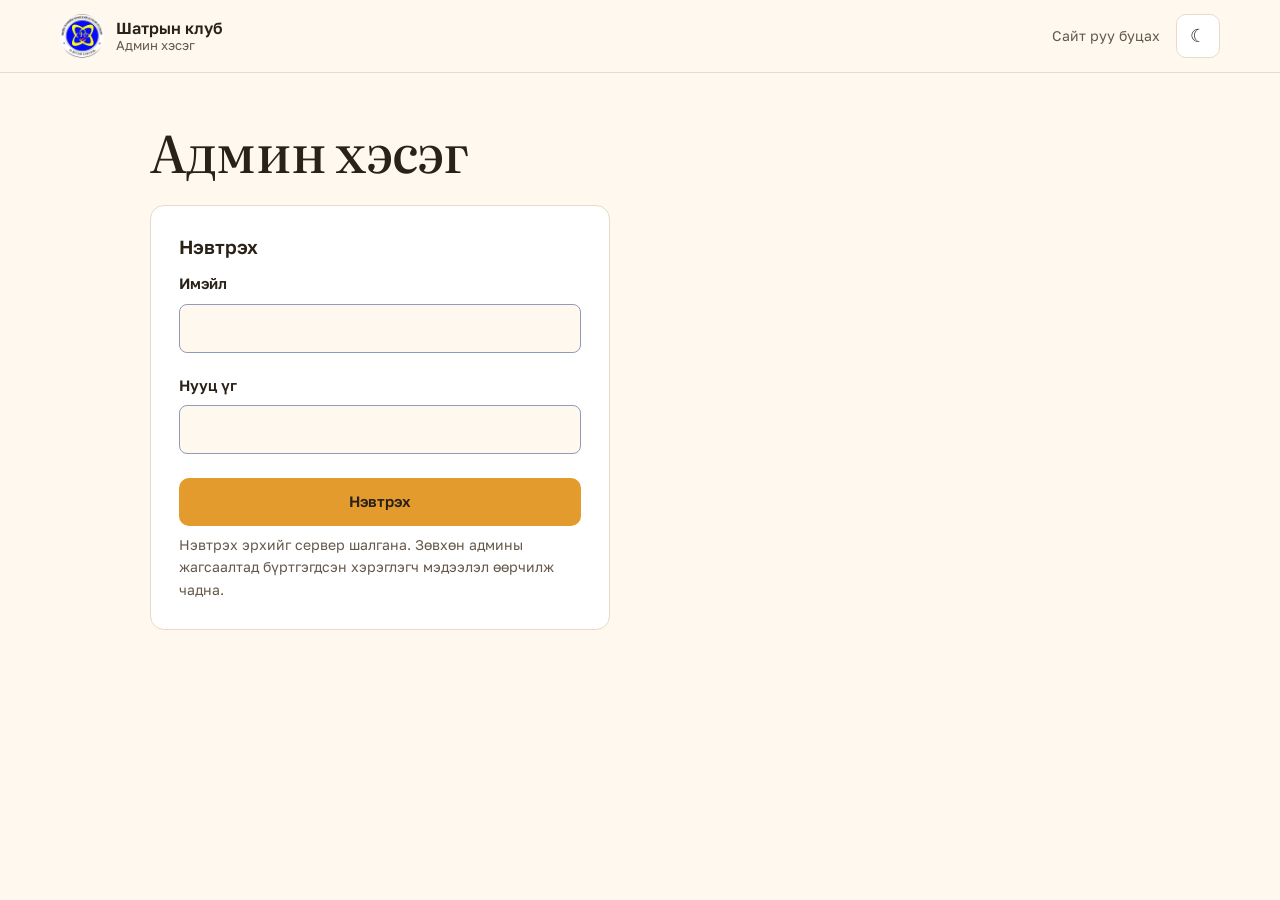
==== school14-chess-site-v2/admin.html @ 0a9e7f69 "Админ: бүртгэлийг ээлжээр бүлэглэж эрэмбэлэх" ====
<!doctype html>
<html lang="mn">
  <head>
    <meta charset="utf-8" />
    <meta name="viewport" content="width=device-width, initial-scale=1" />
    <meta name="theme-color" content="#2f4a2c" />
    <meta name="robots" content="noindex, nofollow" />
    <title>Админ | 14 дүгээр сургуулийн шатрын клуб</title>
    <meta
      name="description"
      content="Шатрын клубын админ хэсэг: тамирчдын мэдээлэл, зураг, тэмцээний амжилтыг удирдах."
    />
    <link rel="icon" type="image/png" href="assets/school-logo-64.png" />

    <!-- Фонт ба загвар -->
    <link rel="preconnect" href="https://fonts.googleapis.com" />
    <link rel="preconnect" href="https://fonts.gstatic.com" crossorigin />
    <link
      rel="stylesheet"
      href="https://fonts.googleapis.com/css2?family=Golos+Text:wght@400;500;600&family=Literata:opsz,wght@7..72,400;7..72,500&display=swap"
    />
    <link rel="stylesheet" href="css/style.css" />
    <link rel="stylesheet" href="css/admin.css" />

    <!-- Өнгөний горимыг хуудас зурагдахаас өмнө тохируулна -->
    <script src="js/theme.js"></script>

    <!-- Серверийн тохиргоо ба админы үйлдлүүд -->
    <script src="js/site-config.js" defer></script>
    <script src="js/backend-config.js" defer></script>
    <script src="js/backend.js" defer></script>
    <script src="js/admin.js" defer></script>
  </head>
  <body class="admin-page">
    <a class="skip" href="#main">Үндсэн агуулга руу шилжих</a>

    <header class="header">
      <div class="container header-inner">
        <a class="brand" href="index.html" aria-label="14 дүгээр сургуулийн шатрын клуб — Нүүр хуудас">
          <img src="assets/school-logo-192.png" width="44" height="44" alt="" />
          <span>
            Шатрын клуб
            <small>Админ хэсэг</small>
          </span>
        </a>
        <div class="header-tools">
          <a class="admin-back" href="athletes.html">Сайт руу буцах</a>
          <button
            class="theme-toggle"
            type="button"
            aria-label="Харанхуй горимд шилжих"
            aria-pressed="false"
          >
            <span aria-hidden="true">☾</span>
          </button>
        </div>
      </div>
    </header>

    <main id="main" class="container admin-main" tabindex="-1">
      <h1 class="page-title">Админ хэсэг</h1>

      <!-- Үйлдлийн үр дүн: амжилт ба алдааг дэлгэц уншигч шууд уншина -->
      <p id="admin-status" class="admin-status" role="status" aria-live="polite"></p>
      <p id="admin-error" class="admin-status is-error" role="alert"></p>

      <noscript>
        <p class="admin-notice">Админ хэсгийг ашиглахад JavaScript шаардлагатай.</p>
      </noscript>

      <!-- 1. Сервер тохируулаагүй үед -->
      <section id="setup-view" class="admin-notice" hidden>
        <h2 class="as-h3">Өгөгдлийн сервер холбогдоогүй байна</h2>
        <p>
          Админ хэсэг ажиллахын тулд Supabase төсөл үүсгэж, хаяг болон нийтийн түлхүүрийг
          <code>js/backend-config.js</code>
          файлд оруулах шаардлагатай. Алхам бүрийг төслийн хавтсан дахь
          <code>ADMIN-SETUP.md</code>
          файлд тайлбарласан.
        </p>
      </section>

      <!-- 2. Нэвтрэх -->
      <section id="login-view" class="admin-card" aria-labelledby="login-title" hidden>
        <h2 id="login-title" class="as-h3">Нэвтрэх</h2>
        <form id="login-form" class="admin-form">
          <label for="login-email">Имэйл</label>
          <input id="login-email" name="email" type="email" autocomplete="username" required />

          <label for="login-password">Нууц үг</label>
          <input
            id="login-password"
            name="password"
            type="password"
            autocomplete="current-password"
            required
          />

          <button class="button gold" type="submit">Нэвтрэх</button>
        </form>
        <p class="admin-hint">
          Нэвтрэх эрхийг сервер шалгана. Зөвхөн админы жагсаалтад бүртгэгдсэн хэрэглэгч мэдээлэл
          өөрчилж чадна.
        </p>
      </section>

      <!-- 3. Удирдах самбар -->
      <div id="app-view" hidden>
        <div class="admin-bar">
          <p>
            Нэвтэрсэн:
            <strong id="admin-email"></strong>
          </p>
          <button id="sign-out" class="admin-button" type="button">Гарах</button>
        </div>

        <div class="admin-tabs" role="tablist" aria-label="Удирдах хэсэг">
          <button
            id="tab-athletes"
            type="button"
            role="tab"
            aria-selected="true"
            aria-controls="panel-athletes"
          >
            Тамирчид
          </button>
          <button
            id="tab-achievements"
            type="button"
            role="tab"
            aria-selected="false"
            aria-controls="panel-achievements"
            tabindex="-1"
          >
            Тэмцээний амжилт
          </button>
          <button
            id="tab-registrations"
            type="button"
            role="tab"
            aria-selected="false"
            aria-controls="panel-registrations"
            tabindex="-1"
          >
            Бүртгэл, төлбөр
          </button>
        </div>

        <!-- Тамирчид -->
        <section id="panel-athletes" role="tabpanel" aria-labelledby="tab-athletes">
          <div class="admin-toolbar">
            <div class="admin-search">
              <label for="athlete-search">Тамирчин хайх</label>
              <input
                id="athlete-search"
                type="search"
                placeholder="Нэр, анги, багшийн нэрээр"
                autocomplete="off"
              />
            </div>
            <button id="add-athlete" class="button gold" type="button">+ Шинэ тамирчин</button>
          </div>
          <p id="athlete-count" class="admin-hint"></p>
          <ul id="athlete-rows" class="admin-rows"></ul>
        </section>

        <!-- Тэмцээний амжилт -->
        <section id="panel-achievements" role="tabpanel" aria-labelledby="tab-achievements" hidden>
          <div class="admin-toolbar">
            <div class="admin-search">
              <label for="achievement-filter">Тамирчнаар шүүх</label>
              <select id="achievement-filter">
                <option value="">Бүх тамирчин</option>
              </select>
            </div>
            <button id="add-achievement" class="button gold" type="button">+ Шинэ амжилт</button>
          </div>
          <p id="achievement-count" class="admin-hint"></p>
          <ul id="achievement-rows" class="admin-rows"></ul>
        </section>

        <!-- Бүртгэл, төлбөр -->
        <section id="panel-registrations" role="tabpanel" aria-labelledby="tab-registrations" hidden>
          <div class="admin-toolbar">
            <div class="admin-search">
              <label for="pay-month">Орлогын сар</label>
              <input id="pay-month" type="month" />
            </div>
            <div class="admin-search">
              <label for="reg-filter">Шүүх</label>
              <select id="reg-filter">
                <option value="">Гарснаас бусад</option>
                <option value="due">Төлөх хугацаа болсон</option>
                <option value="Шинэ">Шинэ бүртгэл</option>
                <option value="Идэвхтэй">Идэвхтэй</option>
                <option value="Түр зогссон">Түр зогссон</option>
                <option value="Гарсан">Гарсан</option>
                <option value="all">Бүгд</option>
              </select>
            </div>
            <div class="admin-search">
              <label for="reg-sort">Эрэмбэ</label>
              <select id="reg-sort">
                <option value="shift">Ээлжээр бүлэглэх</option>
                <option value="name">Нэрээр</option>
                <option value="created">Бүртгүүлсэн дарааллаар</option>
                <option value="due">Төлбөрийн огноогоор</option>
              </select>
            </div>
            <div class="admin-search">
              <label for="reg-search">Хайх</label>
              <input id="reg-search" type="search" placeholder="Нэр, утас, код" />
            </div>
            <button id="reg-export" class="admin-button" type="button">CSV татах</button>
          </div>

          <div id="reg-summary" class="reg-summary" aria-live="polite"></div>
          <p class="admin-hint">
            Эцэг эх гүйлгээний утгад хүүхдийн овог нэр, утасны дугаараа бичнэ. Банкны хуулгаас
            нэр эсвэл утсаар хайж, тухайн хүүхдийн «Төлбөр баталгаажуулах» товчийг дарна. Төлбөрийн
            сар хүүхэд бүрийн эхэлсэн өдрөөс тоологдоно.
          </p>
          <ul id="reg-rows" class="admin-rows"></ul>
        </section>
      </div>
    </main>

    <!-- Тамирчны бүртгэлийн цонх -->
    <dialog id="athlete-dialog" class="admin-dialog" aria-labelledby="athlete-dialog-title">
      <form id="athlete-form" class="admin-form" method="dialog" novalidate>
        <h2 id="athlete-dialog-title" class="as-h3">Шинэ тамирчин</h2>
        <p id="athlete-form-error" class="admin-status is-error" role="alert"></p>

        <label for="athlete-name">
          Овог нэр
          <span class="required">(заавал)</span>
        </label>
        <input id="athlete-name" name="full_name" type="text" maxlength="120" required />

        <div class="admin-grid">
          <div>
            <label for="athlete-grade">Сурч буй анги</label>
            <input
              id="athlete-grade"
              name="grade"
              type="text"
              maxlength="40"
              placeholder="Жишээ: 7а"
            />
          </div>
          <div>
            <label for="athlete-teacher">Анги хариуцсан багшийн нэр</label>
            <input id="athlete-teacher" name="class_teacher" type="text" maxlength="120" />
          </div>
        </div>

        <fieldset>
          <legend>Цол, чансаа</legend>
          <p class="admin-hint">Байхгүй эсвэл хараахан аваагүй талбарыг хоосон үлдээнэ.</p>
          <div class="admin-grid">
            <div>
              <label for="athlete-national-title">Дотоодын цол</label>
              <input id="athlete-national-title" name="national_title" type="text" maxlength="80" />
            </div>
            <div>
              <label for="athlete-national-rating">Дотоодын чансаа</label>
              <input
                id="athlete-national-rating"
                name="national_rating"
                type="number"
                inputmode="numeric"
                min="0"
                max="4000"
                step="1"
              />
            </div>
            <div>
              <label for="athlete-intl-title">Олон улсын цол</label>
              <input id="athlete-intl-title" name="intl_title" type="text" maxlength="80" />
            </div>
            <div>
              <label for="athlete-intl-rating">Олон улсын чансаа</label>
              <input
                id="athlete-intl-rating"
                name="intl_rating"
                type="number"
                inputmode="numeric"
                min="0"
                max="4000"
                step="1"
              />
            </div>
          </div>
        </fieldset>

        <fieldset>
          <legend>Гол амжилтууд</legend>
          <p id="highlight-rules" class="admin-hint">
            Хамгийн том 2–3 амжилтаа бичнэ: тэмцээний нэр ба үр дүн (жишээ нь «Улсын аварга»,
            «1-р байр»). Тамирчны картан дээр харагдана. Мөрийг хоосолбол картнаас хасагдах ч
            «Тэмцээний амжилт» жагсаалтад үлдэнэ.
          </p>
          <div class="highlight-row">
            <p class="highlight-number" aria-hidden="true">1</p>
            <div>
              <label for="highlight-1-tournament">1-р амжилт: тэмцээн</label>
              <input id="highlight-1-tournament" type="text" maxlength="200" />
            </div>
            <div>
              <label for="highlight-1-result">Үр дүн</label>
              <input id="highlight-1-result" type="text" maxlength="120" />
            </div>
            <div>
              <label for="highlight-1-date">Огноо</label>
              <input id="highlight-1-date" type="date" />
            </div>
          </div>
          <div class="highlight-row">
            <p class="highlight-number" aria-hidden="true">2</p>
            <div>
              <label for="highlight-2-tournament">2-р амжилт: тэмцээн</label>
              <input id="highlight-2-tournament" type="text" maxlength="200" />
            </div>
            <div>
              <label for="highlight-2-result">Үр дүн</label>
              <input id="highlight-2-result" type="text" maxlength="120" />
            </div>
            <div>
              <label for="highlight-2-date">Огноо</label>
              <input id="highlight-2-date" type="date" />
            </div>
          </div>
          <div class="highlight-row">
            <p class="highlight-number" aria-hidden="true">3</p>
            <div>
              <label for="highlight-3-tournament">3-р амжилт: тэмцээн</label>
              <input id="highlight-3-tournament" type="text" maxlength="200" />
            </div>
            <div>
              <label for="highlight-3-result">Үр дүн</label>
              <input id="highlight-3-result" type="text" maxlength="120" />
            </div>
            <div>
              <label for="highlight-3-date">Огноо</label>
              <input id="highlight-3-date" type="date" />
            </div>
          </div>
        </fieldset>

        <fieldset>
          <legend>Тамирчны зураг</legend>
          <div class="photo-field">
            <div id="photo-preview" class="photo-preview">
              <span aria-hidden="true">♟</span>
            </div>
            <div>
              <label for="athlete-photo" class="admin-button">Зураг сонгох</label>
              <input
                id="athlete-photo"
                class="visually-hidden"
                type="file"
                accept="image/jpeg,image/png,image/webp"
                aria-describedby="photo-rules"
              />
              <button id="photo-remove" class="admin-button is-danger" type="button" hidden>
                Зургийг устгах
              </button>
              <p id="photo-rules" class="admin-hint">
                JPEG, PNG эсвэл WebP зураг, 8 MB хүртэл. Зургийг хадгалахын өмнө автоматаар
                жижигрүүлнэ.
              </p>
              <p id="photo-status" class="admin-hint" role="status"></p>
            </div>
          </div>
        </fieldset>

        <fieldset>
          <legend>Зөвшөөрөл ба нийтлэл</legend>
          <p class="admin-hint">
            Тамирчин насанд хүрээгүй бол эцэг эх, асран хамгаалагчаас зөвшөөрөл авсны дараа л
            тэмдэглэнэ.
          </p>
          <label class="check">
            <input id="athlete-consent-info" name="consent_info" type="checkbox" />
            <span>Нэр, анги, цол, амжилтыг сайтад нийтлэх зөвшөөрөл авсан</span>
          </label>
          <label class="check">
            <input id="athlete-consent-photo" name="consent_photo" type="checkbox" />
            <span>Зургийг сайтад нийтлэх зөвшөөрөл авсан</span>
          </label>
          <label class="check">
            <input
              id="athlete-published"
              name="is_published"
              type="checkbox"
              aria-describedby="publish-rule"
            />
            <span>Сайтад нийтлэх</span>
          </label>
          <p id="publish-rule" class="admin-hint">
            Эхний зөвшөөрлийг тэмдэглээгүй бол нийтлэх боломжгүй. Нийтлээгүй бүртгэл ноорог
            хэлбэрээр хадгалагдаж, олон нийтэд харагдахгүй.
          </p>
        </fieldset>

        <div class="admin-actions">
          <button id="athlete-save" class="button gold" type="submit">Хадгалах</button>
          <button class="admin-button" type="button" data-close-dialog>Болих</button>
        </div>
      </form>
    </dialog>

    <!-- Тэмцээний амжилтын цонх -->
    <dialog id="achievement-dialog" class="admin-dialog" aria-labelledby="achievement-dialog-title">
      <form id="achievement-form" class="admin-form" method="dialog" novalidate>
        <h2 id="achievement-dialog-title" class="as-h3">Шинэ амжилт</h2>
        <p id="achievement-form-error" class="admin-status is-error" role="alert"></p>

        <label for="achievement-athlete">
          Тамирчин
          <span class="required">(заавал)</span>
        </label>
        <select id="achievement-athlete" name="athlete_id" required></select>

        <label for="achievement-tournament">
          Тэмцээний нэр
          <span class="required">(заавал)</span>
        </label>
        <input
          id="achievement-tournament"
          name="tournament_name"
          type="text"
          maxlength="200"
          required
        />

        <div class="admin-grid">
          <div>
            <label for="achievement-result">
              Үр дүн
              <span class="required">(заавал)</span>
            </label>
            <input
              id="achievement-result"
              name="result"
              type="text"
              maxlength="120"
              placeholder="Жишээ: 2-р байр"
              required
            />
          </div>
          <div>
            <label for="achievement-date">Огноо</label>
            <input id="achievement-date" name="event_date" type="date" />
          </div>
        </div>

        <label for="achievement-description">Товч тайлбар</label>
        <textarea
          id="achievement-description"
          name="description"
          rows="3"
          maxlength="600"
        ></textarea>

        <label class="check">
          <input
            id="achievement-published"
            name="is_published"
            type="checkbox"
            aria-describedby="achievement-rule"
          />
          <span>Сайтад нийтлэх</span>
        </label>
        <p id="achievement-rule" class="admin-hint">
          Амжилт нь тамирчин өөрөө нийтлэгдсэн үед л олон нийтэд харагдана. Зөвхөн албан ёсны
          дүнгээр баталгаажсан амжилтыг оруулна уу.
        </p>

        <label class="check">
          <input
            id="achievement-featured"
            name="is_featured"
            type="checkbox"
            aria-describedby="featured-rule"
          />
          <span>Гол амжилт — тамирчны картан дээр харуулах</span>
        </label>
        <p id="featured-rule" class="admin-hint">Нэг тамирчинд 3 хүртэл гол амжилт.</p>

        <div class="admin-actions">
          <button id="achievement-save" class="button gold" type="submit">Хадгалах</button>
          <button class="admin-button" type="button" data-close-dialog>Болих</button>
        </div>
      </form>
    </dialog>

    <!-- Төлбөр баталгаажуулах -->
    <dialog id="payment-dialog" class="admin-dialog" aria-labelledby="payment-dialog-title">
      <form id="payment-form" class="admin-form" method="dialog" novalidate>
        <h2 id="payment-dialog-title" class="as-h3">Төлбөр баталгаажуулах</h2>
        <p id="payment-who" class="admin-hint"></p>
        <p id="payment-form-error" class="admin-status is-error" role="alert"></p>

        <div class="admin-grid">
          <div>
            <label for="payment-period">Аль сарын төлбөр</label>
            <select id="payment-period" name="period" required></select>
          </div>
          <div>
            <label for="payment-amount">Дүн (₮)</label>
            <input id="payment-amount" name="amount" type="number" min="1" step="1" required />
          </div>
        </div>
        <div class="admin-grid">
          <div>
            <label for="payment-date">Данс руу орсон өдөр</label>
            <input id="payment-date" name="paid_on" type="date" />
          </div>
          <div>
            <label for="payment-ref">Гүйлгээний утга</label>
            <input id="payment-ref" name="bank_ref" type="text" maxlength="200" />
          </div>
        </div>
        <label for="payment-note">Тэмдэглэл</label>
        <input id="payment-note" name="note" type="text" maxlength="300" />

        <p class="admin-hint">
          Банкны хуулгад мөнгө орсныг өөрөө шалгасны дараа л баталгаажуулна. Хэн, хэзээ
          баталгаажуулсан нь хадгалагдана.
        </p>

        <div class="admin-actions">
          <button id="payment-save" class="button gold" type="submit">Баталгаажуулах</button>
          <button class="admin-button" type="button" data-close-dialog>Болих</button>
        </div>
      </form>
    </dialog>

    <!-- Бүртгэл засах -->
    <dialog id="registration-dialog" class="admin-dialog" aria-labelledby="registration-dialog-title">
      <form id="registration-form" class="admin-form" method="dialog" novalidate>
        <h2 id="registration-dialog-title" class="as-h3">Бүртгэл засах</h2>
        <p id="registration-who" class="admin-hint"></p>
        <p id="registration-form-error" class="admin-status is-error" role="alert"></p>

        <div class="admin-grid">
          <div>
            <label for="edit-shift">Ээлж</label>
            <select id="edit-shift" name="shift">
              <option>10:00–11:30</option>
              <option>12:00–13:30</option>
              <option>14:00–16:00</option>
            </select>
          </div>
          <div>
            <label for="edit-school">Сургууль</label>
            <select id="edit-school" name="school_type">
              <option value="14">14-р сургууль</option>
              <option value="other">Бусад сургууль</option>
            </select>
          </div>
        </div>
        <div class="admin-grid">
          <div>
            <label for="edit-fee">Сарын төлбөр (₮)</label>
            <input id="edit-fee" name="monthly_fee" type="number" min="1" step="1" required />
          </div>
          <div>
            <label for="edit-start">Эхэлсэн өдөр</label>
            <input id="edit-start" name="start_date" type="date" required />
          </div>
        </div>
        <p class="admin-hint">
          Төлбөрийн сар эхэлсэн өдрөөс тоологдоно. Төлбөр баталгаажуулсан хүүхдийн эхэлсэн өдрийг
          өөрчилбөл өмнөх төлбөрүүд шинэ үетэй таарахгүй болохыг анхаарна уу.
        </p>
        <label for="edit-note">Админы тэмдэглэл</label>
        <input id="edit-note" name="admin_note" type="text" maxlength="500" />

        <div class="admin-actions">
          <button id="registration-save" class="button gold" type="submit">Хадгалах</button>
          <button class="admin-button" type="button" data-close-dialog>Болих</button>
        </div>
      </form>
    </dialog>

    <!-- Устгахын өмнөх баталгаажуулалт -->
    <dialog
      id="confirm-dialog"
      class="admin-dialog is-small"
      aria-labelledby="confirm-title"
      aria-describedby="confirm-text"
    >
      <h2 id="confirm-title" class="as-h3">Устгах уу?</h2>
      <p id="confirm-text"></p>
      <div class="admin-actions">
        <button id="confirm-yes" class="admin-button is-danger" type="button">Тийм, устгах</button>
        <button id="confirm-no" class="admin-button" type="button">Болих</button>
      </div>
    </dialog>
  </body>
</html>
---- school14-chess-site-v2/css/style.css ----
/*
  14 дүгээр сургуулийн шатрын клуб — нийтийн хуудсуудын загвар
  (admin.html нь энэ файлыг суурь болгож, нэмээд css/admin.css-ийг ачаална)

  Агуулга:
    1.  Өнгө, хэмжээний хувьсагч
    2.  Суурь
    3.  Толгой хэсэг, цэс
    4.  Товч, холбоос
    5.  Хуудасны гарчиг, хэсэг
    6.  Нүүр хуудас
    7.  Сургалт: түвшин, хуваарь, төлбөр
    8.  Шатрын бодлого
    9.  Багш нар
    10. Тамирчид, амжилт
    11. Холбоо барих, түгээмэл асуулт
    12. Бүртгэлийн уриалга
    13. Хөл хэсэг
    14. Админ горим (нэвтэрсэн үед)
    15. Дэлгэцийн хэмжээ
*/

/* ==========================================================================
   1. Өнгө, хэмжээний хувьсагч
   ========================================================================== */

/*
  Өнгө цөөн: цагаан, зөөлөн саарал дэвсгэр, бараан хөх бичвэр, нэг хөх (товч, холбоос).
  Бараан хөх дэвсгэр зөвхөн бүртгэлийн уриалгад. Шар өнгө зөвхөн бараан дэвсгэр дээр.
*/
:root {
  --body: #fff8ef; /* дулаан цагаан */
  --paper: #f5e9d6; /* ээлжлэх хэсгийн дэвсгэр: элсэн шар */
  --surface: #ffffff; /* карт */
  --soft: #f1e4c8; /* дүрс, зургийн дэвсгэр */
  --ink: #2a2118; /* хүрэн хар бичвэр */
  --muted: #65584a;
  --line: #e8dac4;
  --blue: #2f5a2c; /* холбоос, идэвхтэй элемент: шатрын хөлгийн ногоон */
  --blue-hover: #234520;
  --on-blue: #ffffff;
  --accent: #e39b2d; /* үндсэн товч: зөгийн балны шар */
  --accent-hover: #d08a1f;
  --on-accent: #2a2118;
  --navy: #2f4a2c; /* бараан ногоон хэсэг */
  --gold: #f3c873;
  --success: #17663f;
  --danger: #b3261e;

  --board-light: #f1e4c8;
  --board-dark: #8fa672;

  --font: 'Golos Text', Arial, Helvetica, sans-serif;
  --font-display: Literata, Georgia, 'Times New Roman', serif;

  --radius: 12px;
  --section-space: 88px;
  --gutter: 32px;
  color-scheme: light;
}

:root[data-theme='dark'] {
  --body: #17120d;
  --paper: #1f1812;
  --surface: #261e17;
  --soft: #2f251c;
  --ink: #f5ece0;
  --muted: #c4b5a2;
  --line: #3a2e23;
  --blue: #a9c98f;
  --blue-hover: #c2dcae;
  --on-blue: #17120d;
  --accent: #e9a940;
  --accent-hover: #f3bd5e;
  --on-accent: #1b140e;
  --navy: #1f2f1d;
  --success: #7fd6a6;
  --danger: #ffb4ad;

  --board-light: #e8dcc2;
  --board-dark: #7f9663;
  color-scheme: dark;
}

/* ==========================================================================
   2. Суурь
   ========================================================================== */

*,
*::before,
*::after {
  box-sizing: border-box;
}

html {
  scroll-behavior: smooth;
  scroll-padding-top: 96px; /* наалттай толгой хэсгийн доор гарчиг нуугдахгүй */
  -webkit-text-size-adjust: 100%;
}

body {
  margin: 0;
  background: var(--body);
  color: var(--ink);
  font: 16px/1.65 var(--font);
  -webkit-font-smoothing: antialiased;
}

img {
  display: block;
  max-width: 100%;
  height: auto;
}

a {
  color: inherit;
  text-decoration: none;
}

button,
input,
select,
textarea {
  font: inherit;
  color: inherit;
}

button {
  cursor: pointer;
}

h1,
h2,
h3,
h4,
p,
ul,
ol,
dl,
dd,
figure {
  margin: 0;
}

h1,
h2 {
  font-family: var(--font-display);
  font-weight: 500;
  line-height: 1.15;
  letter-spacing: -0.015em;
  text-wrap: balance;
}

h1 {
  font-size: clamp(34px, 4.2vw, 52px);
}

h2 {
  font-size: clamp(27px, 2.8vw, 36px);
}

h3,
.as-h3 {
  font-family: var(--font);
  font-size: 19px;
  font-weight: 600;
  line-height: 1.35;
  letter-spacing: -0.005em;
}

:focus-visible {
  outline: 3px solid var(--blue);
  outline-offset: 3px;
  border-radius: 4px;
}

main:focus {
  outline: none;
}

.container {
  width: min(1160px, 100% - 2 * var(--gutter));
  margin-inline: auto;
}

.skip {
  position: absolute;
  top: -100px;
  left: 16px;
  z-index: 100;
  padding: 12px 18px;
  border-radius: 8px;
  background: var(--blue);
  color: var(--on-blue);
  font-weight: 600;
}

.skip:focus {
  top: 12px;
}

.visually-hidden {
  position: absolute;
  width: 1px;
  height: 1px;
  overflow: hidden;
  clip: rect(0 0 0 0);
  white-space: nowrap;
}

/* Сайтын цорын ганц чимэглэл: шатрын хөлгийн ирмэг шиг нүдэн зурвас */
.checker {
  height: 8px;
  background: repeating-linear-gradient(90deg, var(--navy) 0 8px, transparent 8px 16px);
}

/* ==========================================================================
   3. Толгой хэсэг, цэс
   ========================================================================== */

.header {
  position: sticky;
  top: 0;
  z-index: 20;
  border-bottom: 1px solid var(--line);
  background: color-mix(in srgb, var(--body) 92%, transparent);
  backdrop-filter: blur(10px);
}

.header-inner {
  display: flex;
  flex-wrap: wrap;
  align-items: center;
  gap: 8px 28px;
  min-height: 72px;
}

.brand {
  display: inline-flex;
  align-items: center;
  gap: 12px;
  min-height: 44px;
  margin-right: auto;
}

.brand img {
  width: 44px;
  height: 44px;
}

.brand > span {
  display: grid;
  font-size: 16px;
  font-weight: 600;
  line-height: 1.2;
}

.brand small {
  color: var(--muted);
  font-size: 13px;
  font-weight: 400;
}

.header nav {
  display: flex;
  order: 2;
  gap: 4px;
}

.header nav a {
  display: inline-flex;
  align-items: center;
  min-height: 44px;
  padding-inline: 12px;
  border-radius: 8px;
  color: var(--muted);
  font-size: 15px;
  font-weight: 500;
}

.header nav a:hover {
  color: var(--ink);
  background: var(--paper);
}

.header nav a[aria-current='page'] {
  color: var(--ink);
  background: var(--soft);
}

.header-tools {
  display: flex;
  order: 3;
  align-items: center;
  gap: 16px;
}

.menu,
.theme-toggle {
  display: grid;
  place-items: center;
  width: 44px;
  height: 44px;
  padding: 0;
  border: 1px solid var(--line);
  border-radius: 10px;
  background: var(--surface);
  color: var(--ink);
  font-size: 18px;
}

.menu {
  display: none;
}

.menu:hover,
.theme-toggle:hover {
  border-color: var(--muted);
}

/* ==========================================================================
   4. Товч, холбоос
   ========================================================================== */

.actions {
  display: flex;
  flex-wrap: wrap;
  align-items: center;
  gap: 12px;
}

.button {
  display: inline-flex;
  align-items: center;
  justify-content: center;
  gap: 8px;
  min-height: 48px;
  padding: 0 22px;
  border: 1px solid transparent;
  border-radius: 10px;
  font-size: 15px;
  font-weight: 600;
  text-align: center;
  transition:
    background-color 0.15s,
    border-color 0.15s,
    color 0.15s;
}

/* Үндсэн үйлдэл (admin.html-д «gold» нэрээр ч ашиглагдана) */
.button.primary,
.button.gold {
  background: var(--accent);
  color: var(--on-accent);
}

.button.primary:hover,
.button.gold:hover {
  background: var(--accent-hover);
}

.button.secondary {
  border-color: var(--line);
  background: var(--surface);
  color: var(--ink);
}

.button.secondary:hover {
  border-color: var(--muted);
}

/* Бараан дэвсгэр дээрх товчнууд */
.button.light {
  background: var(--accent);
  color: var(--on-accent);
}

.button.light:hover {
  background: var(--accent-hover);
}

.button.outline-light {
  border-color: rgba(255, 255, 255, 0.5);
  color: #fff;
}

.button.outline-light:hover {
  border-color: #fff;
}

.text-link {
  display: inline-flex;
  align-items: center;
  min-height: 44px;
  color: var(--blue);
  font-weight: 600;
  text-decoration: underline;
  text-decoration-thickness: 1px;
  text-underline-offset: 4px;
}

.text-link:hover {
  color: var(--blue-hover);
}

/* ==========================================================================
   5. Хуудасны гарчиг, хэсэг
   ========================================================================== */

.section {
  padding-block: var(--section-space);
}

.section.alt {
  background: var(--paper);
}

/* Дэд хуудасны эхлэл: гарчиг, нэг өгүүлбэр тайлбар */
.page-head {
  padding-block: 64px 40px;
}

.page-head .lede {
  max-width: 62ch;
  margin-top: 16px;
  color: var(--muted);
  font-size: 18px;
}

/* Хуудасны үндсэн хэсэг, доор нь уриалга ирэх үед */
.page-body {
  padding-bottom: var(--section-space);
}

.section-head {
  max-width: 62ch;
  margin-bottom: 36px;
}

.section-head p {
  margin-top: 12px;
  color: var(--muted);
}

.note {
  color: var(--muted);
  font-size: 15px;
}

.note a {
  color: var(--blue);
  font-weight: 600;
  text-decoration: underline;
  text-underline-offset: 3px;
}

/* ==========================================================================
   6. Нүүр хуудас
   ========================================================================== */

.hero {
  padding-block: 72px var(--section-space);
}

.hero-grid {
  display: grid;
  grid-template-columns: minmax(0, 1.15fr) minmax(0, 0.85fr);
  gap: 56px;
  align-items: center;
}

.hero h1 {
  font-size: clamp(38px, 5vw, 60px);
  line-height: 1.08;
}

.hero .lede {
  max-width: 52ch;
  margin-top: 20px;
  color: var(--muted);
  font-size: 18px;
}

.hero .actions {
  margin-top: 32px;
}

/* Хуваарь, төлбөрийн карт: эцэг эхийн хамгийн их асуудаг мэдээлэл нэг дор */
.hero-card {
  overflow: hidden;
  border: 1px solid var(--line);
  border-radius: 16px;
  background: var(--surface);
  box-shadow: 0 18px 40px -28px rgba(92, 64, 30, 0.35);
}

.hero-card-body {
  padding: 26px 28px 28px;
}

.hero-card h2 {
  font-family: var(--font);
  font-size: 18px;
  font-weight: 600;
  letter-spacing: 0;
}

.hero-card-days {
  margin-top: 2px;
  color: var(--muted);
  font-size: 15px;
}

.slot-list {
  margin-top: 18px;
  border-top: 1px solid var(--line);
}

.slot-list > div {
  display: grid;
  grid-template-columns: 124px 1fr;
  gap: 12px;
  padding-block: 12px;
  border-bottom: 1px solid var(--line);
}

.slot-list dt {
  font-weight: 600;
  font-variant-numeric: tabular-nums;
  white-space: nowrap;
}

.slot-list dd {
  color: var(--muted);
  font-size: 15px;
}

.fact-list {
  display: grid;
  gap: 6px;
  margin-top: 18px;
}

.fact-list > div {
  display: flex;
  align-items: center;
  justify-content: space-between;
  gap: 16px;
  font-size: 15px;
}

.fact-list dt {
  color: var(--muted);
}

.fact-list dd {
  font-weight: 600;
  text-align: right;
}

.fact-list a {
  display: inline-flex;
  align-items: center;
  min-height: 44px;
  color: var(--blue);
}

/* Шатрын ач тус */
.benefits {
  display: grid;
  grid-template-columns: repeat(3, 1fr);
  gap: 32px 40px;
  padding: 0;
  list-style: none;
}

.benefits li {
  padding-top: 20px;
  border-top: 2px solid var(--ink);
}

.benefits p {
  margin-top: 8px;
  color: var(--muted);
  font-size: 15px;
}

/* Сургалтын түвшин (нүүр хуудас): ижил бүтэцтэй карт, хооронд нь харьцуулахад амар */
.plans {
  display: grid;
  grid-template-columns: repeat(3, 1fr);
  gap: 20px;
  padding: 0;
  list-style: none;
}

.plan {
  display: flex;
  flex-direction: column;
  padding: 26px;
  border: 1px solid var(--line);
  border-radius: 16px;
  background: var(--surface);
}

.plan img {
  width: 44px;
  height: 44px;
}

.plan h3 {
  margin-top: 16px;
  font-size: 21px;
}

.plan-for {
  margin-top: 6px;
  color: var(--muted);
  font-size: 15px;
}

.plan-facts {
  display: grid;
  margin-top: 18px;
  border-top: 1px solid var(--line);
  font-size: 15px;
}

.plan-facts > div {
  display: grid;
  grid-template-columns: 64px 1fr;
  gap: 12px;
  padding-block: 10px;
  border-bottom: 1px solid var(--line);
}

.plan-facts dt {
  color: var(--muted);
}

.plan-facts dd {
  font-variant-numeric: tabular-nums;
}

.plan-price {
  margin: auto 0 16px;
  padding-top: 20px;
  color: var(--muted);
}

.plan-price strong {
  color: var(--ink);
  font-family: var(--font-display);
  font-size: 30px;
  font-weight: 500;
}

.plan .text-link {
  align-self: center;
  margin-top: 6px;
}

/* «Хүүхдийн тоо хязгаартай» мэдэгдэл */
.limit-note {
  display: flex;
  gap: 8px;
  align-items: baseline;
  margin-top: 14px;
  color: var(--ink);
  font-size: 15px;
  font-weight: 600;
}

.limit-note::before {
  content: '';
  flex: none;
  width: 8px;
  height: 8px;
  border-radius: 50%;
  background: #e2a72e;
  transform: translateY(-1px);
}

/* Багш нарын товч танилцуулга (нүүр хуудас) */
.coach-strip {
  display: grid;
  grid-template-columns: repeat(3, 1fr);
  gap: 24px;
  padding: 0;
  list-style: none;
}

.coach-strip a {
  display: grid;
  grid-template-columns: 72px 1fr;
  align-items: center;
  gap: 16px;
}

.coach-strip img {
  width: 72px;
  height: 72px;
  border-radius: 50%;
  object-fit: cover;
  background: var(--soft);
}

.coach-strip strong {
  display: block;
  font-weight: 600;
}

.coach-strip span {
  color: var(--muted);
  font-size: 15px;
}

.coach-strip a:hover strong {
  color: var(--blue);
}

.section-foot {
  margin-top: 28px;
}

/* ==========================================================================
   7. Сургалт: түвшин, хуваарь, төлбөр
   ========================================================================== */

.program-layout {
  display: grid;
  grid-template-columns: minmax(0, 1fr) 340px;
  gap: 48px;
  align-items: start;
}

/* JavaScript-гүй үед: нээгдэж хаагддаг жагсаалт */
.program-level {
  border: 1px solid var(--line);
  border-radius: var(--radius);
  background: var(--surface);
}

.program-level + .program-level {
  margin-top: 12px;
}

.program-level > summary {
  min-height: 56px;
  padding: 16px 20px;
  font-weight: 600;
  cursor: pointer;
}

.program-level > summary span,
.program-tabs button span {
  margin-right: 10px;
  color: var(--muted);
  font-size: 13px;
  font-variant-numeric: tabular-nums;
}

.program-level > .program-panel {
  padding: 0 20px 22px;
}

/* JavaScript ажилласны дараа: таб */
.program-tabs {
  display: grid;
  grid-template-columns: repeat(3, 1fr);
  gap: 4px;
  margin-bottom: 24px;
  padding: 4px;
  border-radius: 12px;
  background: var(--soft);
}

.program-tabs button {
  min-height: 48px;
  padding: 8px 12px;
  border: 0;
  border-radius: 9px;
  background: transparent;
  color: var(--muted);
  font-size: 15px;
  font-weight: 600;
}

.program-tabs button:hover {
  color: var(--ink);
}

.program-tabs button[aria-selected='true'] {
  background: var(--surface);
  color: var(--ink);
  box-shadow: 0 1px 3px rgba(92, 64, 30, 0.12);
}

.program-panel[role='tabpanel'] {
  padding: 4px 2px;
}

.program-panel[role='tabpanel']:focus-visible {
  outline-offset: 6px;
}

.program-for {
  font-size: 18px;
}

.program-panel h3 {
  margin-top: 24px;
  font-size: 16px;
}

/* Хөтөлбөрийн сэдвүүд: дарааллаар үзэх тул дугаартай */
.modules {
  display: grid;
  gap: 2px;
  margin: 14px 0 0;
  padding: 0;
  counter-reset: module;
  list-style: none;
}

.modules li {
  display: grid;
  grid-template-columns: 32px 1fr;
  column-gap: 12px;
  padding: 12px 0;
  border-top: 1px solid var(--line);
  counter-increment: module;
}

.modules li:first-child {
  border-top: 0;
}

.modules li::before {
  content: counter(module);
  grid-row: span 2;
  display: grid;
  place-items: center;
  width: 28px;
  height: 28px;
  border-radius: 50%;
  background: var(--paper);
  color: var(--ink);
  font-size: 14px;
  font-weight: 600;
  font-variant-numeric: tabular-nums;
}

.modules strong {
  color: var(--ink);
  font-weight: 600;
}

.modules span {
  color: var(--muted);
}

.check-list {
  display: grid;
  gap: 8px;
  margin-top: 10px;
  padding: 0;
  list-style: none;
}

.check-list li {
  position: relative;
  padding-left: 28px;
}

.check-list li::before {
  content: '';
  position: absolute;
  top: 0.55em;
  left: 4px;
  width: 10px;
  height: 6px;
  border-bottom: 2px solid var(--blue);
  border-left: 2px solid var(--blue);
  transform: rotate(-45deg);
}

.program-goal {
  margin-top: 24px;
  padding: 16px 18px;
  border-radius: 10px;
  background: var(--paper);
}

.program-goal strong {
  display: block;
  font-size: 14px;
}

.program-goal p {
  margin-top: 4px;
  color: var(--muted);
  font-size: 15px;
}

.program-note {
  margin-top: 24px;
}

/* Тохирох түвшин баримжаалах */
.level-check {
  padding: 22px;
  border: 1px solid var(--line);
  border-radius: var(--radius);
  background: var(--paper);
}

.level-check fieldset {
  margin: 0;
  padding: 0;
  border: 0;
}

.level-check legend {
  padding: 0;
  font-weight: 600;
}

.level-check .hint {
  margin-top: 4px;
  color: var(--muted);
  font-size: 14px;
}

.level-check label {
  display: flex;
  gap: 12px;
  align-items: flex-start;
  margin-top: 10px;
  padding: 12px 14px;
  border: 1px solid var(--line);
  border-radius: 10px;
  background: var(--surface);
  font-size: 15px;
  line-height: 1.5;
  cursor: pointer;
}

.level-check label:has(input:checked) {
  border-color: var(--blue);
}

.level-check input {
  flex: none;
  width: 18px;
  height: 18px;
  margin: 2px 0 0;
  accent-color: var(--blue);
}

.level-result {
  margin-top: 14px;
  font-size: 15px;
}

.level-result p {
  color: var(--muted);
}

.level-result strong {
  display: block;
}

.level-result a {
  display: inline-flex;
  align-items: center;
  min-height: 44px;
  color: var(--blue);
  font-weight: 600;
  text-decoration: underline;
  text-underline-offset: 3px;
}

/* Хуваарь */
.schedule {
  border-top: 1px solid var(--line);
}

.schedule-row {
  display: grid;
  grid-template-columns: 170px 240px 1fr;
  gap: 16px;
  align-items: baseline;
  padding-block: 20px;
  border-bottom: 1px solid var(--line);
}

.schedule-row .time {
  font-family: var(--font-display);
  font-size: 24px;
  font-variant-numeric: tabular-nums;
  white-space: nowrap;
}

.schedule-row .length {
  color: var(--muted);
  font-size: 15px;
}

.fee {
  display: flex;
  flex-wrap: wrap;
  align-items: baseline;
  justify-content: space-between;
  gap: 8px 24px;
  margin-top: 28px;
  padding: 22px 24px;
  border: 1px solid var(--line);
  border-radius: var(--radius);
  background: var(--surface);
}

.fee p {
  color: var(--muted);
}

.fee strong {
  font-family: var(--font-display);
  font-size: 32px;
  font-weight: 500;
}

.fee strong small {
  margin-left: 6px;
  color: var(--muted);
  font-family: var(--font);
  font-size: 15px;
}

.fee + .note {
  margin-top: 16px;
}

/* ==========================================================================
   8. Шатрын бодлого
   ========================================================================== */

.practice-layout {
  display: grid;
  grid-template-columns: minmax(0, 0.9fr) minmax(0, 1.1fr);
  gap: 56px;
  align-items: start;
}

.practice-copy p {
  margin-top: 14px;
  color: var(--muted);
}

.practice-how {
  display: grid;
  gap: 8px;
  margin: 18px 0 0;
  padding-left: 20px;
  color: var(--muted);
}

.keyboard-help {
  margin-top: 20px;
  color: var(--muted);
  font-size: 14px;
}

.keyboard-help summary {
  display: inline-flex;
  align-items: center;
  min-height: 44px;
  color: var(--ink);
  font-weight: 600;
  cursor: pointer;
}

.puzzle-shell {
  padding: 20px;
  border: 1px solid var(--line);
  border-radius: 16px;
  background: var(--surface);
}

.board-heading {
  display: flex;
  align-items: center;
  justify-content: space-between;
  gap: 12px;
}

.board-heading strong {
  font-size: 17px;
}

.puzzle-count {
  color: var(--muted);
  font-size: 14px;
  font-variant-numeric: tabular-nums;
}

.puzzle-turn {
  display: flex;
  align-items: center;
  gap: 8px;
  margin: 6px 0 14px;
  color: var(--muted);
  font-size: 14px;
}

.puzzle-turn strong {
  color: var(--ink);
  font-weight: 600;
}

.puzzle-turn > span {
  width: 12px;
  height: 12px;
  border: 1px solid var(--muted);
  border-radius: 50%;
  background: #fff;
}

.is-solved .puzzle-turn strong {
  color: var(--success);
}

.board-frame {
  display: grid;
  grid-template-columns: 16px 1fr;
  gap: 6px;
}

.ranks {
  display: grid;
  grid-template-rows: repeat(8, 1fr);
}

.files {
  display: grid;
  grid-column: 2;
  grid-template-columns: repeat(8, 1fr);
}

.ranks span,
.files span {
  display: grid;
  place-items: center;
  color: var(--muted);
  font-size: 12px;
}

.board {
  display: grid;
  grid-template-columns: repeat(8, 1fr);
  aspect-ratio: 1;
  overflow: hidden;
  border-radius: 6px;
  box-shadow: 0 0 0 1px var(--line);
}

.square {
  position: relative;
  display: grid;
  place-items: center;
  padding: 0;
  border: 0;
  aspect-ratio: 1;
  -webkit-tap-highlight-color: transparent;
  user-select: none;
  transition:
    box-shadow 0.15s ease,
    background-color 0.15s ease;
}

.board {
  user-select: none;
  -webkit-user-select: none;
}

.square.moving {
  z-index: 3;
}

.square.light {
  background: var(--board-light);
}

.square.dark {
  background: var(--board-dark);
}

.square img {
  width: 90%;
  height: 90%;
  pointer-events: none;
  transition: transform 0.15s ease;
  will-change: transform;
}

.square.selected img {
  transform: translateY(-3px) scale(1.07);
  filter: drop-shadow(0 4px 3px rgba(0, 0, 0, 0.25));
}

@media (hover: hover) {
  .square.own:hover img {
    transform: scale(1.06);
  }
}

.square.selected,
.square.answer {
  box-shadow: inset 0 0 0 3px #e2a72e;
}

.square.available::after {
  content: '';
  position: absolute;
  width: 26%;
  height: 26%;
  border-radius: 50%;
  background: rgba(42, 33, 24, 0.32);
  animation: dot-in 0.16s ease-out;
}

@keyframes dot-in {
  from {
    opacity: 0;
    transform: scale(0.4);
  }
}

.square.available:has(img)::after {
  width: 86%;
  height: 86%;
  border: 4px solid rgba(42, 33, 24, 0.32);
  background: none;
}

.square.last {
  background-image: linear-gradient(rgba(242, 207, 99, 0.55), rgba(242, 207, 99, 0.55));
}

.square.check {
  box-shadow: inset 0 0 0 3px var(--danger);
}

.square:focus-visible {
  z-index: 1;
  outline: 3px solid var(--ink);
  outline-offset: -3px;
}

.board-fallback {
  grid-column: 2;
  padding: 14px;
  border: 1px dashed var(--line);
  border-radius: 8px;
  color: var(--muted);
  font-size: 14px;
}

.puzzle-message {
  min-height: 5.6em;
  transition: background-color 0.2s ease, color 0.2s ease;
  margin-top: 16px;
  padding: 12px 14px;
  border-radius: 10px;
  background: var(--paper);
  color: var(--ink);
  font-size: 15px;
}

.puzzle-message.success {
  background: color-mix(in srgb, var(--success) 12%, var(--surface));
  color: var(--success);
}

.puzzle-message.error {
  background: color-mix(in srgb, var(--danger) 10%, var(--surface));
  color: var(--danger);
}

.puzzle-message.notice {
  background: color-mix(in srgb, var(--blue) 10%, var(--surface));
}

.puzzle-moves {
  margin-top: 10px;
  color: var(--muted);
  font-size: 14px;
  font-variant-numeric: tabular-nums;
}

.puzzle-controls {
  display: flex;
  flex-wrap: wrap;
  gap: 10px;
  margin-top: 14px;
}

.puzzle-controls .button {
  min-height: 44px;
  padding: 0 16px;
}

#next-puzzle {
  margin-left: auto;
}

.puzzle-progress {
  margin-top: 12px;
  color: var(--muted);
  font-size: 14px;
}

/* Бодлого сонгох дугаарууд: өнгөт зураас нь түвшнийг заана */
.puzzle-list {
  display: flex;
  flex-wrap: wrap;
  gap: 6px;
  margin-bottom: 16px;
}

.puzzle-chip {
  position: relative;
  min-width: 44px;
  min-height: 44px;
  padding: 0 10px 4px;
  border: 1px solid var(--line);
  border-radius: 10px;
  background: var(--surface);
  color: var(--ink);
  font-size: 15px;
  font-weight: 600;
  font-variant-numeric: tabular-nums;
}

.puzzle-chip::after {
  content: '';
  position: absolute;
  right: 10px;
  bottom: 6px;
  left: 10px;
  height: 3px;
  border-radius: 2px;
  background: var(--level-color, var(--line));
}

.puzzle-chip[aria-current='true'] {
  border-color: var(--ink);
  box-shadow: inset 0 0 0 1px var(--ink);
}

.puzzle-chip.done {
  background: color-mix(in srgb, var(--success) 12%, var(--surface));
  color: var(--success);
}

.puzzle-chip.done::before {
  content: '✓';
  margin-right: 3px;
  font-size: 13px;
}

[data-level='Амархан'] {
  --level-color: #3f9a6b;
}

[data-level='Дунд'] {
  --level-color: #d99a1e;
}

[data-level='Хэцүү'] {
  --level-color: #c8463b;
}

[data-level='Маш хэцүү'] {
  --level-color: #6b2fa0;
}

.puzzle-level {
  flex: none;
  padding: 3px 9px;
  border-radius: 999px;
  border: 1px solid var(--line);
  background: var(--paper);
  color: var(--ink);
  font-size: 13px;
  font-weight: 600;
}

.puzzle-level::before {
  content: '';
  display: inline-block;
  width: 8px;
  height: 8px;
  margin-right: 6px;
  border-radius: 50%;
  background: var(--level-color);
}

.board-heading strong {
  flex: 1;
  min-width: 0;
}

.square.own {
  cursor: grab;
  touch-action: none;
}

.square.dragging img {
  opacity: 0.35;
}

.drag-ghost {
  position: fixed;
  top: 0;
  left: 0;
  z-index: 50;
  pointer-events: none;
  cursor: grabbing;
  will-change: transform;
  filter: drop-shadow(0 8px 10px rgba(0, 0, 0, 0.3));
}

@media (prefers-reduced-motion: reduce) {
  .square,
  .square img {
    transition: none;
  }

  .square.available::after {
    animation: none;
  }
}

.is-busy .board {
  cursor: progress;
}

/* ==========================================================================
   9. Багш нар
   ========================================================================== */

.coach-grid {
  display: grid;
  grid-template-columns: repeat(3, 1fr);
  gap: 32px;
}

.coach-photo {
  overflow: hidden;
  aspect-ratio: 4 / 5;
  border-radius: var(--radius);
  background: var(--soft);
}

.coach-photo img {
  width: 100%;
  height: 100%;
  object-fit: cover;
  object-position: center 25%;
}

/* Зураг бүрийн нүүр ойролцоогоор нэг өндөрт байрлана */
[data-teacher='oyunchimeg'] .coach-photo img {
  object-position: center 20%;
}

[data-teacher='ganerdene'] .coach-photo img {
  object-position: 55% 35%;
}

[data-teacher='chinguun'] .coach-photo img {
  object-position: 45% 30%;
}

.coach-role {
  margin-top: 20px;
  color: var(--blue);
  font-size: 14px;
  font-weight: 600;
}

.coach h2 {
  margin-top: 4px;
  font-family: var(--font);
  font-size: 21px;
  font-weight: 600;
  letter-spacing: -0.01em;
}

.coach ul {
  display: grid;
  gap: 6px;
  margin-top: 14px;
  padding-left: 18px;
  color: var(--muted);
  font-size: 15px;
}

.coach-duty {
  margin-top: 16px;
  padding-top: 14px;
  border-top: 1px solid var(--line);
  font-size: 15px;
}

/* ==========================================================================
   10. Тамирчид, амжилт
   ========================================================================== */

.data-status {
  margin-bottom: 20px;
  color: var(--muted);
  font-size: 15px;
}

.data-status:empty {
  display: none;
}

.data-status:focus {
  outline: none;
}

.data-status.is-error {
  color: var(--danger);
  font-weight: 600;
}

.athlete-list {
  display: grid;
  grid-template-columns: repeat(3, 1fr);
  gap: 24px;
}

.athlete-card {
  display: grid;
  grid-template-columns: 88px 1fr;
  gap: 18px;
  align-content: start;
  padding: 22px;
  border: 1px solid var(--line);
  border-radius: var(--radius);
  background: var(--surface);
}

.athlete-photo {
  display: grid;
  place-items: center;
  width: 88px;
  height: 88px;
  overflow: hidden;
  border-radius: 10px;
  background: var(--soft);
}

.athlete-photo img {
  width: 100%;
  height: 100%;
  object-fit: cover;
}

.athlete-photo .athlete-photo-placeholder {
  width: 52%;
  height: 52%;
  object-fit: contain;
  opacity: 0.8;
}

.athlete-card h3 {
  font-size: 18px;
  overflow-wrap: anywhere;
}

.athlete-meta {
  margin-top: 4px;
  color: var(--muted);
  font-size: 14px;
  line-height: 1.55;
}

.athlete-ranks {
  display: grid;
  grid-column: 1 / -1;
  grid-template-columns: auto 1fr;
  gap: 6px 16px;
  padding-top: 14px;
  border-top: 1px solid var(--line);
  font-size: 15px;
}

.athlete-ranks dt {
  color: var(--muted);
}

.athlete-ranks dd {
  font-weight: 600;
  font-variant-numeric: tabular-nums;
}

.athlete-highlights {
  grid-column: 1 / -1;
  padding-top: 14px;
  border-top: 1px solid var(--line);
}

.athlete-highlights-title {
  margin-bottom: 6px;
  font-size: 14px;
  font-weight: 600;
}

.athlete-results {
  display: grid;
  gap: 4px;
  padding-left: 18px;
  color: var(--muted);
  font-size: 15px;
}

.athlete-results strong {
  color: var(--ink);
}

.achievement-list {
  display: grid;
  grid-template-columns: repeat(3, 1fr);
  gap: 20px;
}

.achievement-card {
  display: grid;
  gap: 4px;
  align-content: start;
  padding: 20px 22px;
  border: 1px solid var(--line);
  border-radius: var(--radius);
  background: var(--surface);
}

.achievement-result {
  justify-self: start;
  margin-bottom: 6px;
  padding: 2px 10px;
  border-radius: 999px;
  background: var(--soft);
  font-size: 14px;
  font-weight: 600;
}

.achievement-card h3 {
  font-size: 17px;
  overflow-wrap: anywhere;
}

.achievement-event,
.achievement-card time,
.achievement-card p {
  color: var(--muted);
  font-size: 15px;
}

/* Бүртгэлгүй үед */
.achievements-empty {
  display: flex;
  grid-column: 1 / -1;
  gap: 18px;
  align-items: center;
  padding: 24px;
  border: 1px dashed var(--line);
  border-radius: var(--radius);
}

.achievements-empty img {
  width: 40px;
  height: 40px;
  opacity: 0.7;
}

.achievements-empty h3 {
  font-size: 17px;
}

.achievements-empty p {
  color: var(--muted);
  font-size: 15px;
}

/* Тамирчны замнал: дараалсан алхам тул дугаартай */
/* Хүүхдийн хөгжлийн зам: шат шатаар өгсөх тул баганууд өндөрсөнө */
.growth {
  display: grid;
  grid-template-columns: repeat(5, minmax(0, 1fr));
  align-items: end;
  gap: 12px;
  margin: 0;
  padding: 0;
  list-style: none;
}

.growth li {
  display: flex;
  flex-direction: column;
  gap: 6px;
  padding: 18px 18px 20px;
  border: 1px solid var(--line);
  border-radius: 14px;
  background: var(--surface);
}

.growth li:nth-child(1) { min-height: 170px; }
.growth li:nth-child(2) { min-height: 200px; }
.growth li:nth-child(3) { min-height: 230px; }
.growth li:nth-child(4) { min-height: 260px; }
.growth li:nth-child(5) {
  min-height: 290px;
  border-color: var(--navy);
  background: var(--navy);
}

.growth-stage {
  color: var(--muted);
  font-size: 13px;
  font-weight: 600;
}

.growth h3 {
  margin-top: auto;
  color: var(--ink);
  font-family: var(--font-display);
  font-size: 21px;
  line-height: 1.2;
}

.growth p {
  color: var(--muted);
  font-size: 15px;
}

.growth li:nth-child(5) .growth-stage,
.growth li:nth-child(5) p {
  color: #dfe8d5;
}

.growth li:nth-child(5) h3 {
  color: #ffffff;
}

.growth-note {
  margin-top: 20px;
  max-width: 70ch;
}

@media (max-width: 900px) {
  .growth {
    grid-template-columns: 1fr;
    gap: 0;
    padding-left: 18px;
    border-left: 2px solid var(--line);
  }

  .growth li,
  .growth li:nth-child(n) {
    min-height: 0;
    margin-bottom: 10px;
  }

  .growth h3 {
    margin-top: 0;
  }
}

.path {
  display: grid;
  grid-template-columns: repeat(4, 1fr);
  gap: 32px;
  padding: 0;
  list-style: none;
  counter-reset: step;
}

.path li {
  counter-increment: step;
  padding-top: 16px;
  border-top: 2px solid var(--ink);
}

.path li::before {
  content: counter(step);
  display: block;
  margin-bottom: 8px;
  color: var(--blue);
  font-family: var(--font-display);
  font-size: 26px;
}

.path p {
  margin-top: 6px;
  color: var(--muted);
  font-size: 15px;
}

/* ==========================================================================
   11. Холбоо барих, түгээмэл асуулт
   ========================================================================== */

.contact-grid {
  display: grid;
  grid-template-columns: minmax(0, 1fr) minmax(0, 1fr);
  gap: 48px;
  align-items: start;
}

.contact-phone {
  display: inline-flex;
  align-items: center;
  min-height: 56px;
  font-family: var(--font-display);
  font-size: clamp(34px, 4vw, 44px);
  font-variant-numeric: tabular-nums;
  line-height: 1.2;
}

.contact-phone:hover {
  color: var(--blue);
}

.contact-actions {
  margin-top: 16px;
}

.contact-list {
  display: grid;
  margin-top: 24px;
  border-top: 1px solid var(--line);
}

.contact-list > div {
  display: grid;
  grid-template-columns: 150px 1fr;
  align-items: center;
  gap: 12px;
  padding-block: 8px;
  border-bottom: 1px solid var(--line);
}

.contact-list dt {
  color: var(--muted);
  font-size: 15px;
}

.contact-list dd {
  overflow-wrap: anywhere;
}

.contact-list a {
  display: inline-flex;
  align-items: center;
  min-height: 44px;
  color: var(--blue);
  text-decoration: underline;
  text-underline-offset: 3px;
}

.copy-contact {
  min-height: 44px;
  margin-top: 12px;
  padding: 0;
  border: 0;
  background: none;
  color: var(--blue);
  font-weight: 600;
  text-decoration: underline;
  text-underline-offset: 4px;
}

#copy-status {
  min-height: 1.5em;
  color: var(--success);
  font-size: 14px;
}

.steps {
  padding: 28px;
  border-radius: 16px;
  background: var(--paper);
}

.steps ol {
  display: grid;
  gap: 18px;
  margin-top: 18px;
  padding: 0;
  list-style: none;
  counter-reset: step;
}

.steps li {
  display: grid;
  grid-template-columns: 36px 1fr;
  gap: 14px;
  counter-increment: step;
}

.steps li::before {
  content: counter(step);
  display: grid;
  place-items: center;
  width: 36px;
  height: 36px;
  border: 1px solid var(--line);
  border-radius: 50%;
  background: var(--surface);
  font-weight: 600;
}

.steps li p {
  color: var(--muted);
  font-size: 15px;
}

.steps > .button {
  margin-top: 24px;
}

/* Онлайн бүртгэл ----------------------------------------------------------- */

.register-section {
  background: var(--paper);
}

.register-grid {
  display: grid;
  grid-template-columns: minmax(0, 1.35fr) minmax(0, 1fr);
  gap: 40px;
  align-items: start;
}

.register-card {
  max-width: 760px;
  margin-inline: auto;
  padding: clamp(22px, 4vw, 40px);
  border: 1px solid var(--line);
  border-radius: 16px;
  background: var(--surface);
}

.register-lede {
  margin-top: 8px;
  color: var(--muted);
}

.register-form {
  display: grid;
  gap: 6px;
  margin-top: 20px;
}

.register-form fieldset {
  display: grid;
  gap: 6px;
  margin: 0 0 18px;
  padding: 0;
  border: 0;
}

.register-form legend {
  margin-bottom: 4px;
  padding: 0;
  font-family: var(--font-display);
  font-size: 20px;
}

.register-form label,
.register-label {
  margin-top: 10px;
  font-size: 15px;
  font-weight: 600;
}

.register-form .optional {
  color: var(--muted);
  font-size: 13px;
  font-weight: 400;
}

.register-form input[type='text'],
.register-form input[type='tel'],
.register-form input[type='number'],
.register-form select,
.register-form textarea {
  width: 100%;
  min-height: 48px;
  padding: 10px 12px;
  border: 1px solid #b7a68c;
  border-radius: 10px;
  background: var(--body);
  font-size: 16px;
}

.register-form textarea {
  resize: vertical;
}

.register-form :is(input, select, textarea):focus-visible {
  outline: 3px solid var(--accent);
  outline-offset: 2px;
}

.register-form [aria-invalid='true'] {
  border-color: var(--danger);
}

.register-row {
  display: grid;
  grid-template-columns: 120px minmax(0, 1fr);
  gap: 0 14px;
}

.register-row > div {
  display: grid;
  gap: 6px;
  align-content: start;
}

.choice-options {
  display: grid;
  grid-template-columns: repeat(3, minmax(0, 1fr));
  gap: 10px;
  margin-top: 4px;
}

.choice-options label {
  position: relative;
  margin: 0;
}

.choice-options input {
  position: absolute;
  opacity: 0;
}

.choice-options span {
  display: grid;
  place-items: center;
  min-height: 64px;
  padding: 10px 8px;
  border: 1px solid #b7a68c;
  border-radius: 10px;
  background: var(--body);
  font-variant-numeric: tabular-nums;
  text-align: center;
  cursor: pointer;
}

.choice-options small {
  color: var(--muted);
  font-size: 12px;
  font-weight: 400;
}

.choice-options input:checked + span {
  border-color: var(--blue);
  background: var(--blue);
  color: var(--on-blue);
}

.choice-options input:checked + span small {
  color: inherit;
}

.choice-options input:focus-visible + span {
  outline: 3px solid var(--accent);
  outline-offset: 2px;
}

.register-consent {
  display: grid;
  grid-template-columns: 24px 1fr;
  gap: 10px;
  align-items: start;
  font-weight: 400 !important;
}

.register-consent input {
  width: 20px;
  height: 20px;
  margin-top: 3px;
  accent-color: var(--blue);
}

.register-form .button {
  justify-content: center;
  min-height: 52px;
  margin-top: 18px;
  border: 0;
}

.register-error {
  color: var(--danger);
  font-weight: 600;
}

.register-error:empty {
  display: none;
}

.register-form[hidden],
.register-done[hidden] {
  display: none;
}

.register-done {
  margin-top: 16px;
}

.register-done .copy-contact {
  display: block;
}

.register-done:focus {
  outline: none;
}

.register-done h3 {
  font-size: 24px;
}

.ref-code {
  display: inline-block;
  margin-top: 6px;
  padding: 10px 22px;
  border-radius: 10px;
  background: repeating-conic-gradient(var(--board-light) 0 25%, var(--board-dark) 0 50%) 0 0 / 24px 24px;
}

.ref-code span {
  display: inline-block;
  padding: 4px 14px;
  border-radius: 6px;
  background: var(--surface);
  font-family: var(--font-display);
  font-size: clamp(34px, 6vw, 48px);
  letter-spacing: 0.06em;
  font-variant-numeric: tabular-nums;
}

.choice-options.two {
  grid-template-columns: repeat(2, minmax(0, 1fr));
}

.done-summary {
  display: grid;
  margin: 8px 0 20px;
  border-top: 1px solid var(--line);
}

.done-summary > div {
  display: grid;
  grid-template-columns: 150px 1fr;
  gap: 12px;
  padding-block: 8px;
  border-bottom: 1px solid var(--line);
}

.done-summary dt {
  color: var(--muted);
}

.done-summary dd {
  font-weight: 600;
  font-variant-numeric: tabular-nums;
}

.done-summary .is-amount dd {
  font-family: var(--font-display);
  font-size: 28px;
  font-weight: 500;
}

.fee-other {
  font-weight: 600;
  color: var(--ink);
}

.pay-title {
  margin-top: 8px;
  font-size: 20px;
}

.pay-details {
  display: grid;
  margin: 10px 0 0;
  border-radius: 12px;
  background: var(--paper);
  padding: 6px 18px;
}

.pay-details > div {
  display: grid;
  grid-template-columns: 150px 1fr;
  gap: 12px;
  align-items: center;
  min-height: 52px;
  padding-block: 6px;
  border-bottom: 1px solid var(--line);
}

.pay-details > div:last-child {
  border-bottom: 0;
}

.pay-details dt {
  color: var(--muted);
}

.pay-details dd,
.done-summary dd {
  display: flex;
  flex-wrap: wrap;
  align-items: center;
  justify-content: space-between;
  gap: 8px 12px;
}

.pay-value {
  font-weight: 600;
  font-variant-numeric: tabular-nums;
  overflow-wrap: anywhere;
}

.pay-details .is-ref .pay-value {
  padding: 2px 8px;
  border-left: 4px solid var(--accent);
  background: var(--surface);
}

.copy-button {
  min-height: 40px;
  padding: 6px 14px;
  border: 1px solid var(--blue);
  border-radius: 8px;
  background: var(--surface);
  color: var(--blue);
  font-size: 14px;
  font-weight: 600;
}

.copy-button:hover {
  background: var(--blue);
  color: var(--on-blue);
}

.copy-button:focus-visible {
  outline: 3px solid var(--accent);
  outline-offset: 2px;
}

.copy-feedback {
  min-height: 1.6em;
  margin-top: 8px;
  color: var(--success);
  font-size: 14px;
}

.plan-price-note {
  margin: -4px 0 16px;
  color: var(--muted);
  font-size: 14px;
}

#copy-code-status {
  min-height: 1.5em;
  color: var(--success);
  font-size: 14px;
}

.register-small {
  margin-block: 16px;
  color: var(--muted);
  font-size: 15px;
}

.register-side {
  display: grid;
  gap: 20px;
}

.register-side-block {
  padding: 24px;
  border-radius: 16px;
  background: var(--body);
}

.register-side-block h3 {
  font-size: 22px;
}

.register-side-block > p {
  margin-top: 6px;
  color: var(--muted);
}

.register-form.compact {
  margin-top: 8px;
}

.bank-details {
  margin-top: 14px;
}

.bank-details dl > div {
  display: grid;
  grid-template-columns: 110px 1fr;
  gap: 10px;
  padding-block: 6px;
  border-bottom: 1px solid var(--line);
}

.bank-details dt {
  color: var(--muted);
}

.bank-details dd {
  font-weight: 600;
  overflow-wrap: anywhere;
}

.bank-details a {
  color: var(--blue);
  font-weight: 600;
  text-decoration: underline;
}

.bank-ref {
  margin-top: 12px;
  padding: 10px 14px;
  border-left: 4px solid var(--accent);
  background: var(--paper);
}

.status-box {
  margin-top: 14px;
  padding: 14px;
  border-radius: 10px;
  background: var(--paper);
}

.status-due,
.status-next {
  margin-top: 10px;
  font-weight: 600;
}

.status-due {
  color: var(--danger);
}

.paid-list {
  margin: 6px 0 0;
  padding-left: 20px;
}

.paid-list li::marker {
  content: '✓  ';
  color: var(--success);
}

@media (max-width: 860px) {
  .register-grid {
    grid-template-columns: 1fr;
  }
}

@media (max-width: 520px) {
  .pay-details > div,
  .done-summary > div {
    grid-template-columns: 1fr;
    gap: 2px;
  }

  .choice-options {
    grid-template-columns: 1fr;
  }

  .choice-options span {
    min-height: 52px;
  }

  .register-row {
    grid-template-columns: 90px minmax(0, 1fr);
  }
}

.faq-list {
  max-width: 820px;
  border-top: 1px solid var(--line);
}

.faq-list details {
  border-bottom: 1px solid var(--line);
}

.faq-list summary {
  position: relative;
  min-height: 60px;
  padding: 18px 40px 18px 0;
  font-weight: 600;
  list-style: none;
  cursor: pointer;
}

.faq-list summary::-webkit-details-marker {
  display: none;
}

.faq-list summary::after {
  content: '+';
  position: absolute;
  top: 14px;
  right: 6px;
  color: var(--muted);
  font-size: 22px;
  font-weight: 400;
}

.faq-list details[open] summary::after {
  content: '−';
}

.faq-list details p {
  max-width: 68ch;
  padding-bottom: 20px;
  color: var(--muted);
}

/* ==========================================================================
   12. Бүртгэлийн уриалга
   ========================================================================== */

.cta-band {
  background: var(--navy);
  color: #fff;
}

.cta-band .container {
  display: flex;
  flex-wrap: wrap;
  align-items: center;
  justify-content: space-between;
  gap: 24px 40px;
  padding-block: 56px;
}

.cta-band h2 {
  color: #fff;
}

.cta-band p {
  max-width: 54ch;
  margin-top: 10px;
  color: #dfe8d5;
}

.cta-band .checker {
  background: repeating-linear-gradient(90deg, var(--gold) 0 8px, transparent 8px 16px);
}

/* ==========================================================================
   13. Хөл хэсэг
   ========================================================================== */

footer {
  border-top: 1px solid var(--line);
  background: var(--paper);
  color: var(--muted);
  font-size: 15px;
}

.footer-top {
  display: grid;
  grid-template-columns: 1.3fr 1fr 1.2fr;
  gap: 32px 48px;
  padding-block: 48px 32px;
}

.footer-brand p {
  max-width: 34ch;
  margin-top: 12px;
}

.footer-top .brand {
  color: var(--ink);
}

.footer-nav ul,
.footer-contact {
  display: grid;
  align-content: start;
  padding: 0;
  list-style: none;
}

.footer-nav a,
.footer-contact a {
  display: inline-flex;
  align-items: center;
  min-width: 44px;
  min-height: 36px;
}

.footer-nav a:hover,
.footer-contact a:hover,
.footer-bottom a:hover {
  color: var(--blue);
}

.footer-nav a[aria-current='page'] {
  color: var(--ink);
  font-weight: 600;
}

.footer-bottom {
  display: flex;
  flex-wrap: wrap;
  align-items: center;
  justify-content: space-between;
  gap: 4px 24px;
  padding-block: 10px;
  border-top: 1px solid var(--line);
  font-size: 14px;
}

.footer-bottom a {
  display: inline-flex;
  align-items: center;
  min-height: 44px;
  text-decoration: underline;
  text-underline-offset: 3px;
}

/* ==========================================================================
   14. Админ горим (админ нэвтэрсэн үед л: js/admin-bar.js, js/athletes.js)
   ========================================================================== */

.admin-mode-bar {
  background: var(--navy);
  color: #fff;
  font-size: 14px;
}

.admin-mode-bar .container {
  display: flex;
  flex-wrap: wrap;
  align-items: center;
  justify-content: space-between;
  gap: 0 24px;
}

.admin-mode-bar p {
  display: flex;
  flex-wrap: wrap;
  gap: 4px 12px;
}

.admin-mode-bar p span {
  color: #f3c873;
}

.admin-mode-bar nav {
  display: flex;
  flex-wrap: wrap;
  align-items: center;
  gap: 0 20px;
}

.admin-mode-bar a,
.admin-mode-bar button {
  display: inline-flex;
  align-items: center;
  min-height: 44px;
  padding: 0;
  border: 0;
  background: none;
  color: #fff;
  font: inherit;
  text-decoration: underline;
  text-underline-offset: 3px;
}

.admin-mode-bar a:hover,
.admin-mode-bar button:hover {
  color: var(--gold);
}

.section-admin {
  margin-bottom: 24px;
}

.card-admin {
  grid-column: 1 / -1;
  padding-top: 14px;
  border-top: 1px dashed var(--line);
}

.card-admin .admin-badges {
  margin-top: 0;
}

.card-admin-actions {
  display: flex;
  flex-wrap: wrap;
  gap: 8px;
  margin-top: 12px;
}

.card-admin-actions .admin-button {
  min-height: 40px;
  padding: 6px 12px;
}

/* Ноорог: зочид харахгүй гэдгийг тасархай хүрээгээр ялгана */
.athlete-card.is-draft,
.achievement-card.is-draft {
  border-style: dashed;
  border-color: var(--muted);
}

.athlete-card.is-draft > :not(.card-admin),
.achievement-card.is-draft > :not(.card-admin) {
  opacity: 0.72;
}

/* ==========================================================================
   15. Дэлгэцийн хэмжээ
   ========================================================================== */

@media (max-width: 1060px) {
  .hero-grid,
  .program-layout,
  .practice-layout,
  .contact-grid {
    grid-template-columns: 1fr;
    gap: 40px;
  }

  .hero-card {
    max-width: 560px;
  }

  .level-check {
    max-width: 640px;
  }

  .puzzle-shell {
    max-width: 560px;
  }

  .athlete-list,
  .achievement-list,
  .benefits,
  .path {
    grid-template-columns: repeat(2, 1fr);
  }
}

@media (max-width: 900px) {
  :root {
    --section-space: 64px;
  }

  /* Гар утасны цэс: JavaScript-тэй үед товчоор нээгдэнэ, JavaScript-гүй үед үргэлж нээлттэй */
  .menu {
    display: grid;
    order: 3;
  }

  .header-tools {
    order: 2;
  }

  .header nav {
    display: none;
    flex: 0 0 100%;
    order: 4;
    flex-direction: column;
    gap: 0;
    padding-bottom: 12px;
  }

  .header nav.open,
  html:not(.js) .header nav {
    display: flex;
  }

  html:not(.js) .menu {
    display: none;
  }

  .header nav a {
    min-height: 48px;
    font-size: 16px;
  }

  .plans,
  .coach-strip,
  .coach-grid {
    grid-template-columns: 1fr;
  }

  .plans {
    max-width: 560px;
  }

  .coach-grid {
    gap: 48px;
  }

  .coach {
    display: grid;
    grid-template-columns: 160px 1fr;
    gap: 0 24px;
    align-items: start;
  }

  .coach-photo {
    grid-row: span 5;
  }

  .coach-role {
    margin-top: 0;
  }

  .footer-top {
    grid-template-columns: 1fr 1fr;
  }

  .footer-brand {
    grid-column: 1 / -1;
  }

  .schedule-row {
    grid-template-columns: 150px 1fr;
  }

  .schedule-row p:last-child {
    grid-column: 1 / -1;
  }
}

@media (max-width: 650px) {
  :root {
    --gutter: 18px;
    --section-space: 52px;
  }

  .header-inner {
    min-height: 64px;
  }

  .brand img {
    width: 40px;
    height: 40px;
  }

  .hero {
    padding-top: 40px;
  }

  .hero .lede,
  .page-head .lede {
    font-size: 17px;
  }

  .hero .actions .button {
    flex: 1 1 100%;
  }

  .hero-card-body {
    padding: 20px;
  }

  .slot-list > div {
    grid-template-columns: 1fr;
    gap: 0;
  }

  .page-head {
    padding-block: 40px 28px;
  }

  .athlete-list,
  .achievement-list,
  .benefits,
  .path {
    grid-template-columns: 1fr;
  }

  .athlete-card {
    grid-template-columns: 72px 1fr;
    padding: 18px;
  }

  .athlete-photo {
    width: 72px;
    height: 72px;
  }

  .coach {
    grid-template-columns: 1fr;
  }

  .coach-photo {
    grid-row: auto;
    max-width: 240px;
    aspect-ratio: 1;
  }

  .coach-role {
    margin-top: 18px;
  }

  .program-tabs {
    grid-template-columns: 1fr;
  }

  .program-tabs button {
    text-align: left;
  }

  .schedule-row {
    grid-template-columns: 1fr auto;
    gap: 2px 12px;
  }

  .schedule-row .length {
    text-align: right;
  }

  .fee strong {
    font-size: 28px;
  }

  .puzzle-shell {
    padding: 14px;
  }

  .board-frame {
    grid-template-columns: 12px 1fr;
    gap: 4px;
  }

  .contact-list > div {
    grid-template-columns: 1fr;
    gap: 2px;
  }

  .steps {
    padding: 22px;
  }

  .cta-band .actions,
  .cta-band .button {
    width: 100%;
  }

  .footer-top {
    grid-template-columns: 1fr;
    gap: 20px;
    padding-block: 36px 20px;
  }

  .footer-nav ul {
    grid-template-columns: 1fr 1fr;
    column-gap: 16px;
  }

  .footer-nav a,
  .footer-contact a {
    min-height: 44px;
  }
}

@media (prefers-reduced-motion: reduce) {
  html {
    scroll-behavior: auto;
  }

  *,
  *::before,
  *::after {
    transition: none !important;
  }
}

/* Утсан дээр хөлөг тайлбараас өмнө гарна */
@media (max-width: 1060px) {
  .practice-layout {
    gap: 20px;
  }

  .practice-copy {
    display: contents;
  }

  .practice-copy > h2,
  .practice-copy > p {
    order: 0;
  }

  .practice-layout .puzzle-shell {
    order: 1;
  }

  .practice-how,
  .keyboard-help {
    order: 2;
    margin-top: 0;
  }

}

@media (max-width: 650px) {
  #next-puzzle {
    flex: 1 1 100%;
  }
}

/* Утасны дугаар мөр хооронд тасрахгүй */
[data-club='phone'] {
  white-space: nowrap;
}
---- school14-chess-site-v2/css/admin.css ----
/*
  Админ хэсгийн загвар (admin.html).
  Өнгө, фонтыг css/style.css дэх :root хувьсагчдаас авна.
*/

/* ==========================================================================
   Хуудасны бүтэц
   ========================================================================== */

.admin-main {
  max-width: 980px;
  padding-block: 48px 96px;
}

.admin-main .page-title {
  margin-bottom: 24px;
}

.admin-back {
  display: inline-flex;
  align-items: center;
  min-height: 44px;
  color: var(--muted);
  font-size: 14px;
}

.admin-back:hover {
  color: var(--blue);
}

.visually-hidden {
  position: absolute;
  width: 1px;
  height: 1px;
  overflow: hidden;
  clip-path: inset(50%);
  white-space: nowrap;
}

/* ==========================================================================
   Мэдэгдэл
   ========================================================================== */

.admin-status {
  margin-bottom: 16px;
  padding: 12px 16px;
  border: 1px solid #bfdfcb;
  border-radius: 10px;
  background: #edf8f1;
  color: #1f6847;
  font-size: 15px;
}

.admin-status.is-error {
  border-color: #f0c4c0;
  background: #fdf0ef;
  color: #9b1c13;
}

.admin-status:empty {
  display: none;
}

:root[data-theme='dark'] .admin-status {
  border-color: #2f6b4c;
  background: #12301f;
  color: #b9ebcf;
}

:root[data-theme='dark'] .admin-status.is-error {
  border-color: #7f2f2a;
  background: #3a1513;
  color: #ffc9c4;
}

.admin-notice,
.admin-card {
  padding: 28px;
  border: 1px solid var(--line);
  border-radius: 14px;
  background: var(--surface);
}

.admin-notice p {
  margin-top: 12px;
  color: var(--muted);
}

.admin-notice code {
  padding: 2px 6px;
  border-radius: 4px;
  background: var(--soft);
  font-size: 14px;
}

.admin-card {
  max-width: 460px;
}

.admin-hint {
  margin-top: 8px;
  color: var(--muted);
  font-size: 14px;
  line-height: 1.6;
}

.admin-hint:empty {
  display: none;
}

/* ==========================================================================
   Маягт
   ========================================================================== */

.admin-form {
  display: grid;
  gap: 8px;
}

.admin-form label {
  margin-top: 12px;
  font-size: 15px;
  font-weight: 600;
}

.admin-form .required {
  color: var(--muted);
  font-size: 13px;
  font-weight: 400;
}

.admin-form input[type='text'],
.admin-form input[type='email'],
.admin-form input[type='password'],
.admin-form input[type='number'],
.admin-form input[type='date'],
.admin-form select,
.admin-form textarea,
.admin-search input,
.admin-search select {
  width: 100%;
  min-height: 46px;
  padding: 10px 12px;
  border: 1px solid #8f9bb8;
  border-radius: 8px;
  background: var(--body);
  color: var(--ink);
  font: inherit;
  font-size: 16px; /* iOS дээр талбарт ороход дэлгэц томрохоос сэргийлнэ */
}

.admin-form textarea {
  resize: vertical;
}

.admin-form input:focus-visible,
.admin-form select:focus-visible,
.admin-form textarea:focus-visible,
.admin-search input:focus-visible,
.admin-search select:focus-visible {
  outline: 3px solid #d5ad40;
  outline-offset: 2px;
}

.admin-form fieldset {
  margin: 20px 0 0;
  padding: 16px;
  border: 1px solid var(--line);
  border-radius: 10px;
}

.admin-form legend {
  padding-inline: 8px;
  font-weight: 700;
}

.admin-form .button {
  justify-content: center;
  min-height: 48px;
  margin-top: 16px;
  border: 0;
}

.admin-grid {
  display: grid;
  grid-template-columns: 1fr 1fr;
  gap: 0 16px;
}

.admin-grid > div {
  display: grid;
  gap: 8px;
  align-content: start;
}

.admin-form .check {
  display: grid;
  grid-template-columns: 24px 1fr;
  gap: 10px;
  align-items: start;
  min-height: 44px;
  margin-top: 8px;
  padding-block: 10px;
  font-weight: 400;
  cursor: pointer;
}

.check input {
  width: 22px;
  height: 22px;
  margin: 1px 0 0;
  accent-color: #244de9;
}

.check input:disabled + span {
  color: var(--muted);
}

.admin-actions {
  display: flex;
  flex-wrap: wrap;
  gap: 12px;
  align-items: center;
  margin-top: 20px;
}

.admin-actions .button {
  margin-top: 0;
}

/* ==========================================================================
   Товч
   ========================================================================== */

.admin-button {
  display: inline-flex;
  align-items: center;
  justify-content: center;
  min-height: 44px;
  padding: 8px 16px;
  border: 1px solid #8f9bb8;
  border-radius: 8px;
  background: var(--surface);
  color: var(--ink);
  font: inherit;
  font-size: 14px;
  font-weight: 600;
  cursor: pointer;
}

.admin-button:hover {
  border-color: var(--blue);
  color: var(--blue);
}

.admin-button.is-danger {
  border-color: #c9352b;
  color: #b3261e;
}

.admin-button.is-danger:hover {
  background: #b3261e;
  color: #fff;
}

:root[data-theme='dark'] .admin-button.is-danger {
  border-color: #ff9a92;
  color: #ffb4ad;
}

.admin-button:disabled,
.button:disabled {
  opacity: 0.55;
  cursor: progress;
}

label.admin-button:has(+ input:focus-visible) {
  outline: 3px solid #d5ad40;
  outline-offset: 2px;
}

/* ==========================================================================
   Удирдах самбар
   ========================================================================== */

.admin-bar {
  display: flex;
  flex-wrap: wrap;
  align-items: center;
  justify-content: space-between;
  gap: 12px;
  margin-bottom: 24px;
  color: var(--muted);
  font-size: 14px;
}

.admin-bar strong {
  color: var(--ink);
  overflow-wrap: anywhere;
}

.admin-tabs {
  display: flex;
  gap: 4px;
  margin-bottom: 24px;
  border-bottom: 1px solid var(--line);
}

.admin-tabs button {
  min-height: 48px;
  margin-bottom: -1px;
  padding: 10px 18px;
  border: 0;
  border-bottom: 3px solid transparent;
  background: none;
  color: var(--muted);
  font-size: 16px;
  font-weight: 600;
}

.admin-tabs button[aria-selected='true'] {
  border-bottom-color: var(--blue);
  color: var(--blue);
}

.admin-toolbar {
  display: flex;
  flex-wrap: wrap;
  align-items: flex-end;
  justify-content: space-between;
  gap: 16px;
}

.admin-toolbar .button {
  min-height: 46px;
  border: 0;
}

.admin-search {
  display: grid;
  flex: 1 1 260px;
  gap: 6px;
  max-width: 420px;
}

.admin-search label {
  font-size: 14px;
  font-weight: 600;
}

.admin-rows {
  display: grid;
  gap: 12px;
  margin: 16px 0 0;
  padding: 0;
  list-style: none;
}

.admin-row {
  display: flex;
  flex-wrap: wrap;
  align-items: center;
  justify-content: space-between;
  gap: 16px;
  padding: 18px 20px;
  border: 1px solid var(--line);
  border-radius: 12px;
  background: var(--surface);
}

.admin-row > div:first-child {
  flex: 1 1 280px;
  min-width: 0;
}

.admin-row strong {
  font-size: 17px;
  overflow-wrap: anywhere;
}

.admin-row-actions {
  display: flex;
  flex-wrap: wrap;
  gap: 8px;
}

.admin-empty {
  padding: 28px 20px;
  border: 1px dashed var(--line);
  border-radius: 12px;
  color: var(--muted);
  text-align: center;
}

.admin-badges {
  display: flex;
  flex-wrap: wrap;
  gap: 6px;
  margin-top: 10px;
}

.admin-badge {
  padding: 3px 10px;
  border: 1px solid currentColor;
  border-radius: 999px;
  font-size: 12px;
  font-weight: 700;
}

.admin-badge.is-live,
.admin-badge.is-ok {
  color: #1f6847;
}

.admin-badge.is-draft {
  color: #4a5876;
}

.admin-badge.is-warn {
  color: #8a4b07;
}

:root[data-theme='dark'] .admin-badge.is-live,
:root[data-theme='dark'] .admin-badge.is-ok {
  color: #9be3bd;
}

:root[data-theme='dark'] .admin-badge.is-draft {
  color: #b9c6e4;
}

:root[data-theme='dark'] .admin-badge.is-warn {
  color: #f5c98a;
}

/* Бүртгэл, төлбөр --------------------------------------------------------- */

.reg-summary {
  margin: 20px 0 12px;
}

.reg-tiles {
  display: grid;
  grid-template-columns: repeat(4, minmax(0, 1fr));
  gap: 12px;
}

.reg-tile {
  display: grid;
  gap: 2px;
  padding: 14px 16px;
  border: 1px solid var(--line);
  border-radius: 12px;
  background: var(--surface);
}

.reg-tile strong {
  font-family: var(--font-display);
  font-size: 26px;
  font-weight: 500;
  font-variant-numeric: tabular-nums;
}

.reg-tile span {
  color: var(--muted);
  font-size: 14px;
}

.reg-tile.is-warn {
  border-color: #d39a4a;
  background: #fff1dc;
}

.reg-tile.is-new {
  border-color: var(--blue);
}

:root[data-theme='dark'] .reg-tile.is-warn {
  background: #3a2a14;
}

.reg-group {
  display: flex;
  flex-wrap: wrap;
  align-items: baseline;
  gap: 4px 14px;
  margin-top: 18px;
  padding: 10px 4px 6px;
  border-bottom: 2px solid var(--blue);
  list-style: none;
}

.reg-group:first-child {
  margin-top: 0;
}

.reg-group h3 {
  margin: 0;
  font-size: 22px;
  font-variant-numeric: tabular-nums;
}

.reg-group span {
  color: var(--muted);
  font-size: 14px;
}

.reg-code {
  margin-left: 10px;
  padding: 2px 8px;
  border-radius: 6px;
  background: var(--paper);
  font-size: 13px;
  font-weight: 600;
  font-variant-numeric: tabular-nums;
}

.reg-status-select {
  min-height: 44px;
  padding: 6px 10px;
  border: 1px solid #8f9bb8;
  border-radius: 8px;
  background: var(--body);
}

.admin-row-actions .button.gold {
  min-height: 44px;
  border: 0;
}

.admin-hint a {
  color: var(--blue);
  text-decoration: underline;
}

@media (max-width: 720px) {
  .reg-tiles {
    grid-template-columns: 1fr 1fr;
  }
}

/* ==========================================================================
   Цонх (dialog)
   ========================================================================== */

.admin-dialog {
  width: min(640px, calc(100% - 24px));
  max-height: calc(100% - 24px);
  padding: 28px;
  overflow-y: auto;
  border: 1px solid var(--line);
  border-radius: 16px;
  background: var(--surface);
  color: var(--ink);
}

.admin-dialog.is-small {
  width: min(440px, calc(100% - 24px));
}

.admin-dialog::backdrop {
  background: #0b1a4a99;
}

.admin-dialog > p {
  margin-top: 12px;
  color: var(--muted);
}

/* ==========================================================================
   Зураг сонгох
   ========================================================================== */

.photo-field {
  display: grid;
  grid-template-columns: 120px 1fr;
  gap: 18px;
  align-items: start;
}

.photo-field .admin-button {
  margin: 0 8px 8px 0;
}

.photo-preview {
  display: grid;
  place-items: center;
  width: 120px;
  height: 120px;
  overflow: hidden;
  border: 1px solid var(--line);
  border-radius: 12px;
  background: var(--soft);
  color: var(--blue);
  font:
    52px/1 Georgia,
    serif;
}

.photo-preview img {
  width: 100%;
  height: 100%;
  object-fit: cover;
}

/* ==========================================================================
   Гар утас (650px хүртэл)
   ========================================================================== */

@media (max-width: 650px) {
  .admin-main {
    padding-block: 32px 64px;
  }

  .admin-notice,
  .admin-card,
  .admin-dialog {
    padding: 20px;
  }

  .admin-grid {
    grid-template-columns: 1fr;
  }

  .admin-toolbar .button,
  .admin-search {
    flex-basis: 100%;
    max-width: none;
  }

  .admin-toolbar .button {
    justify-content: center;
  }

  .admin-tabs button {
    flex: 1;
    padding-inline: 8px;
  }

  .admin-row-actions,
  .admin-actions {
    width: 100%;
  }

  .admin-row-actions .admin-button,
  .admin-actions > * {
    flex: 1 1 auto;
  }

  .photo-field {
    grid-template-columns: 88px 1fr;
  }

  .photo-preview {
    width: 88px;
    height: 88px;
  }
}

/* --- Тамирчны маягт: гол амжилтын мөрүүд --- */

.highlight-row {
  display: grid;
  grid-template-columns: 28px 2fr 1.2fr 1fr;
  gap: 12px;
  align-items: end;
}

.highlight-row + .highlight-row {
  margin-top: 14px;
}

.highlight-number {
  display: grid;
  place-items: center;
  width: 28px;
  height: 46px;
  margin: 0;
  color: var(--blue);
  font-weight: 700;
}

@media (max-width: 650px) {
  /* Утсан дээр мөр бүр: тэмцээн бүтэн өргөнөөр, үр дүн ба огноо доор нь */
  .highlight-row {
    grid-template-columns: 1fr 1fr;
    padding-top: 12px;
    border-top: 1px solid var(--line);
  }

  .highlight-number {
    display: none;
  }

  .highlight-row > div:nth-child(2) {
    grid-column: 1 / -1;
  }
}
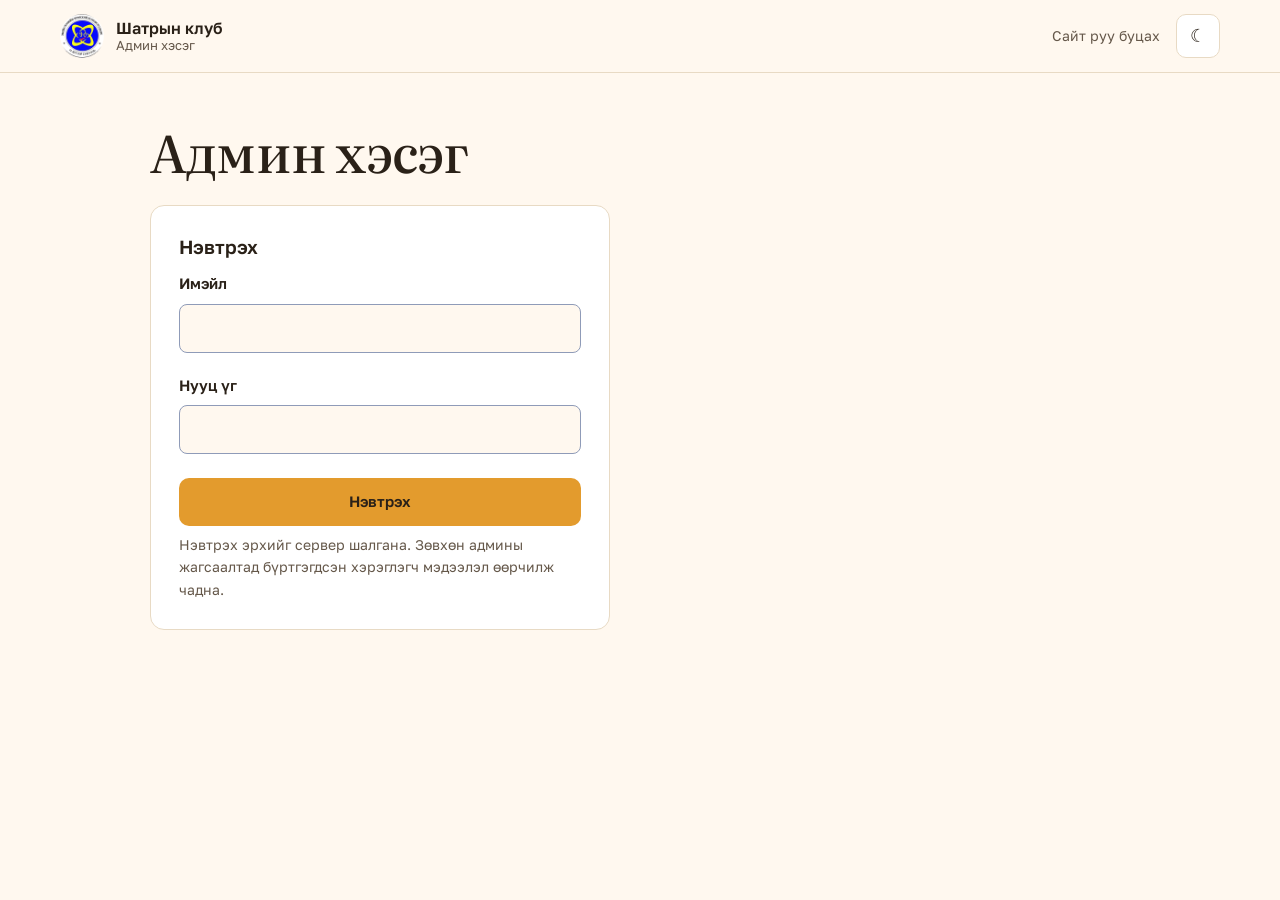
==== commit 38e98f8b: "Ирцийн бүртгэл, нэг төлбөр = 8 хичээл" ====
--- a/school14-chess-site-v2/admin.html
+++ b/school14-chess-site-v2/admin.html
@@ -144,6 +144,16 @@
           >
             Бүртгэл, төлбөр
           </button>
+          <button
+            id="tab-attendance"
+            type="button"
+            role="tab"
+            aria-selected="false"
+            aria-controls="panel-attendance"
+            tabindex="-1"
+          >
+            Ирц
+          </button>
         </div>
 
         <!-- Тамирчид -->
@@ -181,46 +191,70 @@
 
         <!-- Бүртгэл, төлбөр -->
         <section id="panel-registrations" role="tabpanel" aria-labelledby="tab-registrations" hidden>
-          <div class="admin-toolbar">
-            <div class="admin-search">
-              <label for="pay-month">Орлогын сар</label>
-              <input id="pay-month" type="month" />
-            </div>
-            <div class="admin-search">
-              <label for="reg-filter">Шүүх</label>
-              <select id="reg-filter">
-                <option value="">Гарснаас бусад</option>
-                <option value="due">Төлөх хугацаа болсон</option>
-                <option value="Шинэ">Шинэ бүртгэл</option>
-                <option value="Идэвхтэй">Идэвхтэй</option>
-                <option value="Түр зогссон">Түр зогссон</option>
-                <option value="Гарсан">Гарсан</option>
-                <option value="all">Бүгд</option>
-              </select>
-            </div>
-            <div class="admin-search">
-              <label for="reg-sort">Эрэмбэ</label>
-              <select id="reg-sort">
-                <option value="shift">Ээлжээр бүлэглэх</option>
-                <option value="name">Нэрээр</option>
-                <option value="created">Бүртгүүлсэн дарааллаар</option>
-                <option value="due">Төлбөрийн огноогоор</option>
-              </select>
-            </div>
-            <div class="admin-search">
-              <label for="reg-search">Хайх</label>
-              <input id="reg-search" type="search" placeholder="Нэр, утас, код" />
-            </div>
-            <button id="reg-export" class="admin-button" type="button">CSV татах</button>
-          </div>
-
-          <div id="reg-summary" class="reg-summary" aria-live="polite"></div>
+          <div id="shift-tabs" class="shift-tabs" role="tablist" aria-label="Ээлж"></div>
+
+          <div class="reg-toolbar">
+            <input id="reg-search" type="search" placeholder="Нэр, утсаар хайх" aria-label="Нэр, утсаар хайх" />
+            <label class="reg-check"><input id="reg-unpaid" type="checkbox" /> Зөвхөн төлөөгүй</label>
+            <label class="reg-check"><input id="reg-left" type="checkbox" /> Гарсныг харуулах</label>
+            <button id="reg-export" class="admin-button" type="button">Excel-д татах</button>
+          </div>
+
+          <div class="reg-table-wrap">
+            <table class="reg-table">
+              <thead>
+                <tr>
+                  <th scope="col">№</th>
+                  <th scope="col">Хүүхэд</th>
+                  <th scope="col">Анги</th>
+                  <th scope="col">Нас</th>
+                  <th scope="col">Утас</th>
+                  <th scope="col">Төлбөр</th>
+                  <th scope="col"><span class="visually-hidden">Үйлдэл</span></th>
+                </tr>
+              </thead>
+              <tbody id="reg-rows"></tbody>
+            </table>
+          </div>
           <p class="admin-hint">
-            Эцэг эх гүйлгээний утгад хүүхдийн овог нэр, утасны дугаараа бичнэ. Банкны хуулгаас
-            нэр эсвэл утсаар хайж, тухайн хүүхдийн «Төлбөр баталгаажуулах» товчийг дарна. Төлбөрийн
-            сар хүүхэд бүрийн эхэлсэн өдрөөс тоологдоно.
+            Нэг төлбөр 8 хичээл. Ирсэн, тасалсан, чөлөөтэй аль нь ч бай ирц бүртгэсэн хичээл бүр
+            тоологдоно. 2 ба түүнээс цөөн хичээл үлдвэл «Төлбөр» товч гарна.
           </p>
-          <ul id="reg-rows" class="admin-rows"></ul>
+        </section>
+
+        <!-- Ирц -->
+        <section id="panel-attendance" role="tabpanel" aria-labelledby="tab-attendance" hidden>
+          <div class="att-date">
+            <label for="att-date">Хичээлийн өдөр</label>
+            <input id="att-date" type="date" />
+            <span id="att-day" class="att-day"></span>
+          </div>
+
+          <div id="att-shift-tabs" class="shift-tabs" role="tablist" aria-label="Ээлж"></div>
+
+          <div class="reg-toolbar">
+            <p id="att-state" class="att-state" role="status"></p>
+            <button id="att-all-present" class="admin-button" type="button">Бүгдийг «Ирсэн» болгох</button>
+            <button id="att-save" class="button gold" type="button">Ирц хадгалах</button>
+          </div>
+
+          <div class="reg-table-wrap">
+            <table class="reg-table att-table">
+              <thead>
+                <tr>
+                  <th scope="col">№</th>
+                  <th scope="col">Хүүхэд</th>
+                  <th scope="col">Үлдсэн хичээл</th>
+                  <th scope="col">Ирц</th>
+                </tr>
+              </thead>
+              <tbody id="att-rows"></tbody>
+            </table>
+          </div>
+          <p class="admin-hint">
+            Ирц хадгалахад жагсаалтын хүүхэд бүрийн 8 хичээлээс нэг хасагдана.
+            <button id="att-delete" class="link-button" type="button" hidden>Энэ хичээлийн ирцийг устгах</button>
+          </p>
         </section>
       </div>
     </main>
@@ -504,8 +538,8 @@
 
         <div class="admin-grid">
           <div>
-            <label for="payment-period">Аль сарын төлбөр</label>
-            <select id="payment-period" name="period" required></select>
+            <label for="payment-lessons">Хичээлийн тоо</label>
+            <input id="payment-lessons" name="lessons" type="number" min="1" max="100" step="1" required />
           </div>
           <div>
             <label for="payment-amount">Дүн (₮)</label>
@@ -575,12 +609,23 @@
           Төлбөрийн сар эхэлсэн өдрөөс тоологдоно. Төлбөр баталгаажуулсан хүүхдийн эхэлсэн өдрийг
           өөрчилбөл өмнөх төлбөрүүд шинэ үетэй таарахгүй болохыг анхаарна уу.
         </p>
+        <label for="edit-status">Төлөв</label>
+        <select id="edit-status" name="status">
+          <option>Шинэ</option>
+          <option>Идэвхтэй</option>
+          <option>Түр зогссон</option>
+          <option>Гарсан</option>
+        </select>
+
         <label for="edit-note">Админы тэмдэглэл</label>
         <input id="edit-note" name="admin_note" type="text" maxlength="500" />
+
+        <div id="edit-payments" class="edit-payments"></div>
 
         <div class="admin-actions">
           <button id="registration-save" class="button gold" type="submit">Хадгалах</button>
           <button class="admin-button" type="button" data-close-dialog>Болих</button>
+          <button id="registration-delete" class="admin-button is-danger" type="button">Бүртгэл устгах</button>
         </div>
       </form>
     </dialog>
--- a/school14-chess-site-v2/css/admin.css
+++ b/school14-chess-site-v2/css/admin.css
@@ -696,3 +696,343 @@
     grid-column: 1 / -1;
   }
 }
+
+/* Бүртгэл: ээлжийн товч + хүснэгт ---------------------------------------- */
+
+.shift-tabs {
+  display: grid;
+  grid-template-columns: repeat(3, minmax(0, 1fr));
+  gap: 12px;
+  margin-bottom: 18px;
+}
+
+.shift-tab {
+  display: grid;
+  gap: 2px;
+  padding: 16px 18px;
+  border: 2px solid var(--line);
+  border-radius: 14px;
+  background: var(--surface);
+  color: var(--ink);
+  text-align: left;
+  cursor: pointer;
+}
+
+.shift-tab strong {
+  font-family: var(--font-display);
+  font-size: 28px;
+  font-weight: 500;
+  font-variant-numeric: tabular-nums;
+}
+
+.shift-tab span {
+  color: var(--muted);
+  font-size: 15px;
+}
+
+.shift-tab span.is-due {
+  color: #a0520c;
+}
+
+.shift-tab:hover {
+  border-color: var(--blue);
+}
+
+.shift-tab[aria-selected='true'] {
+  border-color: var(--blue);
+  background: var(--blue);
+  color: var(--on-blue);
+}
+
+.shift-tab[aria-selected='true'] span {
+  color: inherit;
+}
+
+.shift-tab:focus-visible {
+  outline: 3px solid var(--accent);
+  outline-offset: 2px;
+}
+
+.reg-toolbar {
+  display: flex;
+  flex-wrap: wrap;
+  align-items: center;
+  gap: 10px 18px;
+  margin-bottom: 12px;
+}
+
+.reg-toolbar input[type='search'] {
+  flex: 1 1 240px;
+  min-height: 44px;
+  padding: 8px 12px;
+  border: 1px solid #8f9bb8;
+  border-radius: 10px;
+  background: var(--body);
+  font-size: 16px;
+}
+
+.reg-check {
+  display: inline-flex;
+  align-items: center;
+  gap: 8px;
+  font-size: 15px;
+  cursor: pointer;
+}
+
+.reg-check input {
+  width: 18px;
+  height: 18px;
+  accent-color: var(--blue);
+}
+
+.reg-table-wrap {
+  overflow-x: auto;
+  border: 1px solid var(--line);
+  border-radius: 14px;
+  background: var(--surface);
+}
+
+.reg-table {
+  width: 100%;
+  min-width: 720px;
+  border-collapse: collapse;
+  font-size: 15px;
+}
+
+.reg-table th {
+  position: sticky;
+  top: 0;
+  padding: 10px 12px;
+  border-bottom: 2px solid var(--line);
+  background: var(--paper);
+  color: var(--muted);
+  font-size: 13px;
+  font-weight: 600;
+  text-align: left;
+}
+
+.reg-table td {
+  padding: 10px 12px;
+  border-bottom: 1px solid var(--line);
+  vertical-align: middle;
+}
+
+.reg-table tbody tr:last-child td {
+  border-bottom: 0;
+}
+
+.reg-table tbody tr:nth-child(even) {
+  background: color-mix(in srgb, var(--paper) 35%, transparent);
+}
+
+.reg-table tr.is-inactive {
+  opacity: 0.55;
+}
+
+.reg-table td small {
+  display: block;
+  color: var(--muted);
+  font-size: 13px;
+}
+
+.reg-table a {
+  color: var(--blue);
+  font-weight: 600;
+  font-variant-numeric: tabular-nums;
+}
+
+.reg-num {
+  width: 40px;
+  color: var(--muted);
+  font-variant-numeric: tabular-nums;
+}
+
+.reg-empty {
+  padding: 28px !important;
+  color: var(--muted);
+  text-align: center;
+}
+
+.pay-pill {
+  display: inline-block;
+  padding: 2px 10px;
+  border-radius: 999px;
+  font-size: 13px;
+  font-weight: 700;
+}
+
+.pay-pill.is-paid {
+  background: #dcefd8;
+  color: #1f5a1a;
+}
+
+.pay-pill.is-unpaid {
+  background: #fde2cf;
+  color: #8a3b07;
+}
+
+.reg-actions {
+  white-space: nowrap;
+  text-align: right;
+}
+
+.reg-actions > * + * {
+  margin-left: 6px;
+}
+
+.button.small,
+.admin-button.small {
+  min-height: 36px;
+  padding: 6px 14px;
+  font-size: 14px;
+}
+
+.reg-actions .button.gold {
+  border: 0;
+}
+
+.edit-payments {
+  margin-top: 16px;
+  padding: 14px 16px;
+  border-radius: 12px;
+  background: var(--paper);
+}
+
+.edit-payments h3 {
+  margin: 0 0 6px;
+  font-size: 17px;
+}
+
+.edit-payments ul {
+  margin: 0 0 10px;
+  padding-left: 20px;
+}
+
+.edit-payments .admin-button + .admin-button {
+  margin-left: 6px;
+}
+
+@media (max-width: 720px) {
+  .shift-tabs {
+    grid-template-columns: 1fr;
+  }
+
+  .shift-tab strong {
+    font-size: 22px;
+  }
+}
+
+/* Ирц --------------------------------------------------------------------- */
+
+.att-date {
+  display: flex;
+  flex-wrap: wrap;
+  align-items: center;
+  gap: 10px 14px;
+  margin-bottom: 16px;
+}
+
+.att-date label {
+  font-weight: 600;
+}
+
+.att-date input {
+  min-height: 46px;
+  padding: 8px 12px;
+  border: 1px solid #8f9bb8;
+  border-radius: 10px;
+  background: var(--body);
+  font-size: 17px;
+}
+
+.att-day {
+  color: var(--muted);
+  font-weight: 600;
+}
+
+.att-day.is-warn {
+  color: #a0520c;
+}
+
+.shift-tab span.is-done {
+  color: #1f5a1a;
+  font-weight: 600;
+}
+
+.shift-tab[aria-selected='true'] span.is-done {
+  color: inherit;
+}
+
+.att-state {
+  flex: 1 1 260px;
+  margin: 0;
+  color: #a0520c;
+  font-weight: 600;
+}
+
+.att-state.is-done {
+  color: #1f5a1a;
+}
+
+.att-table {
+  min-width: 560px;
+}
+
+.att-segment {
+  display: inline-flex;
+  overflow: hidden;
+  border: 1px solid var(--line);
+  border-radius: 10px;
+}
+
+.att-option {
+  min-width: 92px;
+  min-height: 42px;
+  padding: 6px 12px;
+  border: 0;
+  border-left: 1px solid var(--line);
+  background: var(--surface);
+  color: var(--ink);
+  font-size: 15px;
+  font-weight: 600;
+  cursor: pointer;
+}
+
+.att-option:first-child {
+  border-left: 0;
+}
+
+.att-option[aria-checked='true'][data-status='Ирсэн'] {
+  background: #2f7a2a;
+  color: #fff;
+}
+
+.att-option[aria-checked='true'][data-status='Тасалсан'] {
+  background: #b5462b;
+  color: #fff;
+}
+
+.att-option[aria-checked='true'][data-status='Чөлөөтэй'] {
+  background: #d39a2f;
+  color: #2a2118;
+}
+
+.att-option:focus-visible {
+  outline: 3px solid var(--accent);
+  outline-offset: -3px;
+}
+
+.pay-pill.is-low {
+  background: #fff0c2;
+  color: #7a5200;
+}
+
+.link-button {
+  padding: 0;
+  border: 0;
+  background: none;
+  color: var(--danger, #b42318);
+  font: inherit;
+  text-decoration: underline;
+  cursor: pointer;
+}
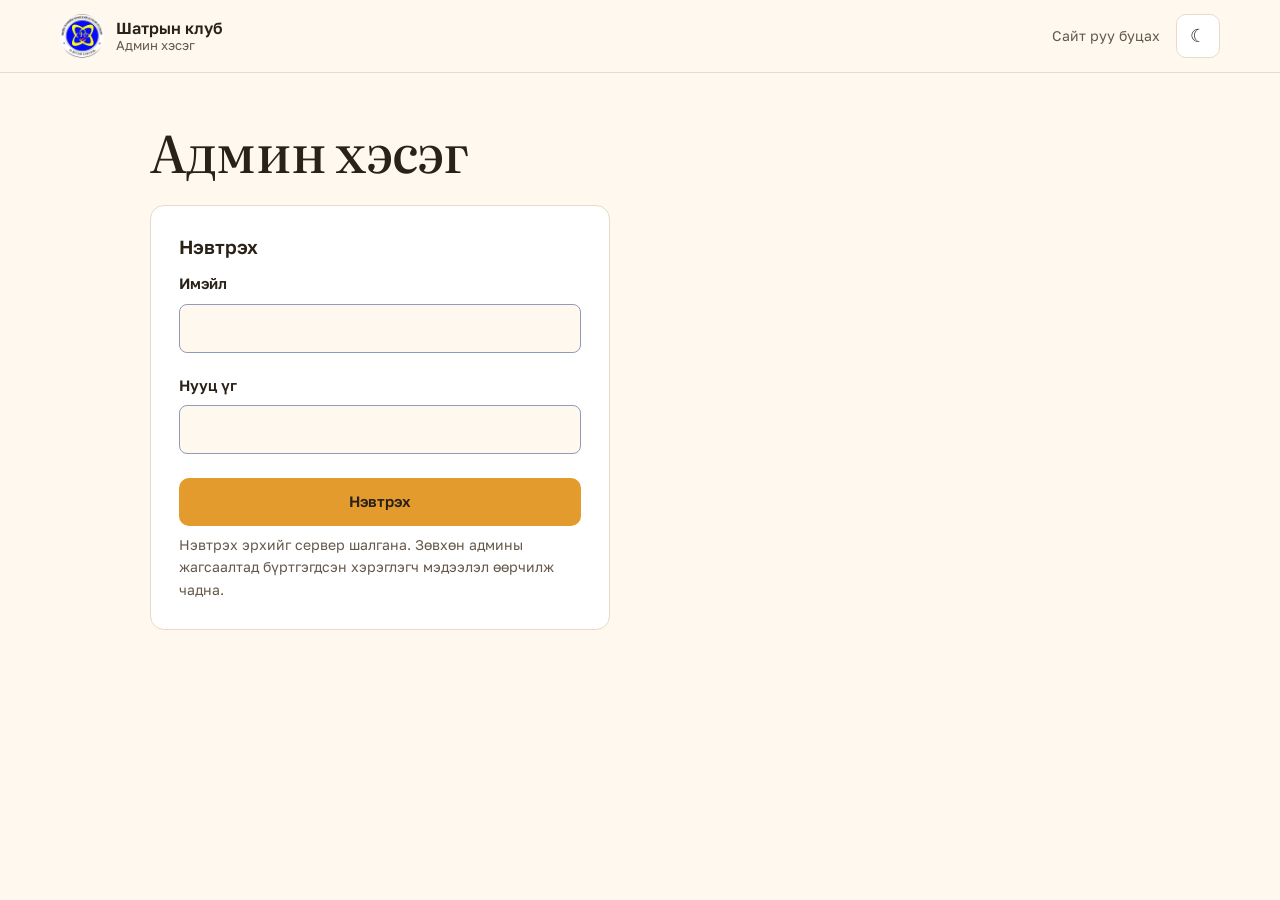
==== commit 57309428: "Ирц: 3 алхам, өдрийн товч, тоолуур, байнгын хадгалах товч" ====
--- a/school14-chess-site-v2/admin.html
+++ b/school14-chess-site-v2/admin.html
@@ -224,19 +224,25 @@
 
         <!-- Ирц -->
         <section id="panel-attendance" role="tabpanel" aria-labelledby="tab-attendance" hidden>
-          <div class="att-date">
-            <label for="att-date">Хичээлийн өдөр</label>
-            <input id="att-date" type="date" />
-            <span id="att-day" class="att-day"></span>
-          </div>
-
+          <h2 class="att-step"><span>1</span> Өдрөө сонгоно</h2>
+          <div class="att-days-row">
+            <div id="att-days" class="att-days" role="tablist" aria-label="Хичээлийн өдөр"></div>
+            <label class="att-other-day">
+              Өөр өдөр
+              <input id="att-date" type="date" />
+            </label>
+          </div>
+          <p id="att-day" class="att-day"></p>
+
+          <h2 class="att-step"><span>2</span> Ээлжээ сонгоно</h2>
           <div id="att-shift-tabs" class="shift-tabs" role="tablist" aria-label="Ээлж"></div>
 
-          <div class="reg-toolbar">
-            <p id="att-state" class="att-state" role="status"></p>
-            <button id="att-all-present" class="admin-button" type="button">Бүгдийг «Ирсэн» болгох</button>
-            <button id="att-save" class="button gold" type="button">Ирц хадгалах</button>
-          </div>
+          <h2 class="att-step"><span>3</span> Ирээгүй хүүхдийг тэмдэглээд хадгална</h2>
+          <p class="admin-hint att-howto">
+            Бүх хүүхэд анхнаасаа «Ирсэн» байна. Ирээгүй хүүхдийн мөрөнд «Тасалсан» эсвэл «Чөлөөтэй»
+            дарна. Аль нь ч бай 8 хичээлээс нэг хасагдана.
+          </p>
+          <div id="att-counts" class="att-counts" aria-live="polite"></div>
 
           <div class="reg-table-wrap">
             <table class="reg-table att-table">
@@ -244,15 +250,20 @@
                 <tr>
                   <th scope="col">№</th>
                   <th scope="col">Хүүхэд</th>
+                  <th scope="col">Ирц</th>
                   <th scope="col">Үлдсэн хичээл</th>
-                  <th scope="col">Ирц</th>
                 </tr>
               </thead>
               <tbody id="att-rows"></tbody>
             </table>
           </div>
+
+          <div class="att-savebar">
+            <p id="att-state" class="att-state" role="status"></p>
+            <button id="att-all-present" class="admin-button" type="button">Бүгдийг «Ирсэн» болгох</button>
+            <button id="att-save" class="button gold" type="button">Ирц хадгалах</button>
+          </div>
           <p class="admin-hint">
-            Ирц хадгалахад жагсаалтын хүүхэд бүрийн 8 хичээлээс нэг хасагдана.
             <button id="att-delete" class="link-button" type="button" hidden>Энэ хичээлийн ирцийг устгах</button>
           </p>
         </section>
--- a/school14-chess-site-v2/css/admin.css
+++ b/school14-chess-site-v2/css/admin.css
@@ -924,28 +924,109 @@
 
 /* Ирц --------------------------------------------------------------------- */
 
-.att-date {
+.att-step {
+  display: flex;
+  align-items: center;
+  gap: 10px;
+  margin: 26px 0 12px;
+  font-size: 19px;
+}
+
+.att-step:first-child {
+  margin-top: 4px;
+}
+
+.att-step span {
+  display: inline-grid;
+  place-items: center;
+  width: 30px;
+  height: 30px;
+  border-radius: 50%;
+  background: var(--blue);
+  color: var(--on-blue);
+  font-size: 15px;
+}
+
+.att-days-row {
   display: flex;
   flex-wrap: wrap;
-  align-items: center;
-  gap: 10px 14px;
-  margin-bottom: 16px;
-}
-
-.att-date label {
+  align-items: flex-end;
+  gap: 10px 16px;
+}
+
+.att-days {
+  display: flex;
+  flex-wrap: wrap;
+  gap: 8px;
+}
+
+.att-day-chip {
+  display: grid;
+  gap: 2px;
+  min-width: 96px;
+  min-height: 58px;
+  padding: 8px 14px;
+  border: 2px solid var(--line);
+  border-radius: 12px;
+  background: var(--surface);
+  color: var(--ink);
+  text-align: left;
+  cursor: pointer;
+}
+
+.att-day-chip strong {
+  font-size: 16px;
+  font-variant-numeric: tabular-nums;
+}
+
+.att-day-chip span {
+  min-height: 1.2em;
+  color: var(--muted);
+  font-size: 13px;
+}
+
+.att-day-chip span.is-done {
+  color: #1f5a1a;
   font-weight: 600;
 }
 
-.att-date input {
-  min-height: 46px;
-  padding: 8px 12px;
+.att-day-chip:hover {
+  border-color: var(--blue);
+}
+
+.att-day-chip[aria-selected='true'] {
+  border-color: var(--blue);
+  background: var(--blue);
+  color: var(--on-blue);
+}
+
+.att-day-chip[aria-selected='true'] span {
+  color: inherit;
+}
+
+.att-day-chip:focus-visible {
+  outline: 3px solid var(--accent);
+  outline-offset: 2px;
+}
+
+.att-other-day {
+  display: grid;
+  gap: 4px;
+  color: var(--muted);
+  font-size: 13px;
+}
+
+.att-other-day input {
+  min-height: 44px;
+  padding: 6px 10px;
   border: 1px solid #8f9bb8;
   border-radius: 10px;
   background: var(--body);
-  font-size: 17px;
+  font-size: 15px;
 }
 
 .att-day {
+  margin: 10px 0 0;
   color: var(--muted);
   font-weight: 600;
 }
@@ -963,34 +1044,79 @@
   color: inherit;
 }
 
-.att-state {
-  flex: 1 1 260px;
-  margin: 0;
-  color: #a0520c;
-  font-weight: 600;
-}
-
-.att-state.is-done {
+.att-howto {
+  margin-top: -4px;
+}
+
+.att-counts {
+  display: flex;
+  flex-wrap: wrap;
+  align-items: center;
+  gap: 8px 10px;
+  margin-bottom: 12px;
+}
+
+.att-count {
+  padding: 6px 14px;
+  border-radius: 999px;
+  font-size: 15px;
+}
+
+.att-count strong {
+  font-size: 18px;
+  font-variant-numeric: tabular-nums;
+}
+
+.att-count[data-status='Ирсэн'] {
+  background: #dcefd8;
   color: #1f5a1a;
 }
 
+.att-count[data-status='Тасалсан'] {
+  background: #f8d9cf;
+  color: #8a2c14;
+}
+
+.att-count[data-status='Чөлөөтэй'] {
+  background: #fbe9c4;
+  color: #6b4700;
+}
+
+.att-total {
+  color: var(--muted);
+  font-size: 14px;
+}
+
 .att-table {
-  min-width: 560px;
+  min-width: 600px;
+}
+
+.att-table tbody tr[data-status='Тасалсан'] {
+  background: #fdf0ec;
+}
+
+.att-table tbody tr[data-status='Чөлөөтэй'] {
+  background: #fdf6e6;
+}
+
+:root[data-theme='dark'] .att-table tbody tr[data-status='Тасалсан'],
+:root[data-theme='dark'] .att-table tbody tr[data-status='Чөлөөтэй'] {
+  background: rgba(255, 200, 150, 0.08);
 }
 
 .att-segment {
   display: inline-flex;
   overflow: hidden;
-  border: 1px solid var(--line);
+  border: 1px solid #c9b89c;
   border-radius: 10px;
 }
 
 .att-option {
-  min-width: 92px;
-  min-height: 42px;
+  min-width: 96px;
+  min-height: 44px;
   padding: 6px 12px;
   border: 0;
-  border-left: 1px solid var(--line);
+  border-left: 1px solid #c9b89c;
   background: var(--surface);
   color: var(--ink);
   font-size: 15px;
@@ -1002,6 +1128,10 @@
   border-left: 0;
 }
 
+.att-option:hover {
+  background: var(--paper);
+}
+
 .att-option[aria-checked='true'][data-status='Ирсэн'] {
   background: #2f7a2a;
   color: #fff;
@@ -1020,6 +1150,44 @@
 .att-option:focus-visible {
   outline: 3px solid var(--accent);
   outline-offset: -3px;
+}
+
+.att-savebar {
+  position: sticky;
+  bottom: 0;
+  z-index: 5;
+  display: flex;
+  flex-wrap: wrap;
+  align-items: center;
+  gap: 10px 14px;
+  margin-top: 14px;
+  padding: 12px 16px;
+  border: 1px solid var(--line);
+  border-radius: 14px;
+  background: var(--surface);
+  box-shadow: 0 -6px 18px rgba(42, 33, 24, 0.08);
+}
+
+.att-state {
+  flex: 1 1 220px;
+  margin: 0;
+  color: var(--muted);
+  font-weight: 700;
+}
+
+.att-state.is-done {
+  color: #1f5a1a;
+}
+
+.att-state.is-dirty {
+  color: #a0520c;
+}
+
+.att-savebar .button.gold {
+  min-height: 48px;
+  padding-inline: 22px;
+  border: 0;
+  font-size: 16px;
 }
 
 .pay-pill.is-low {
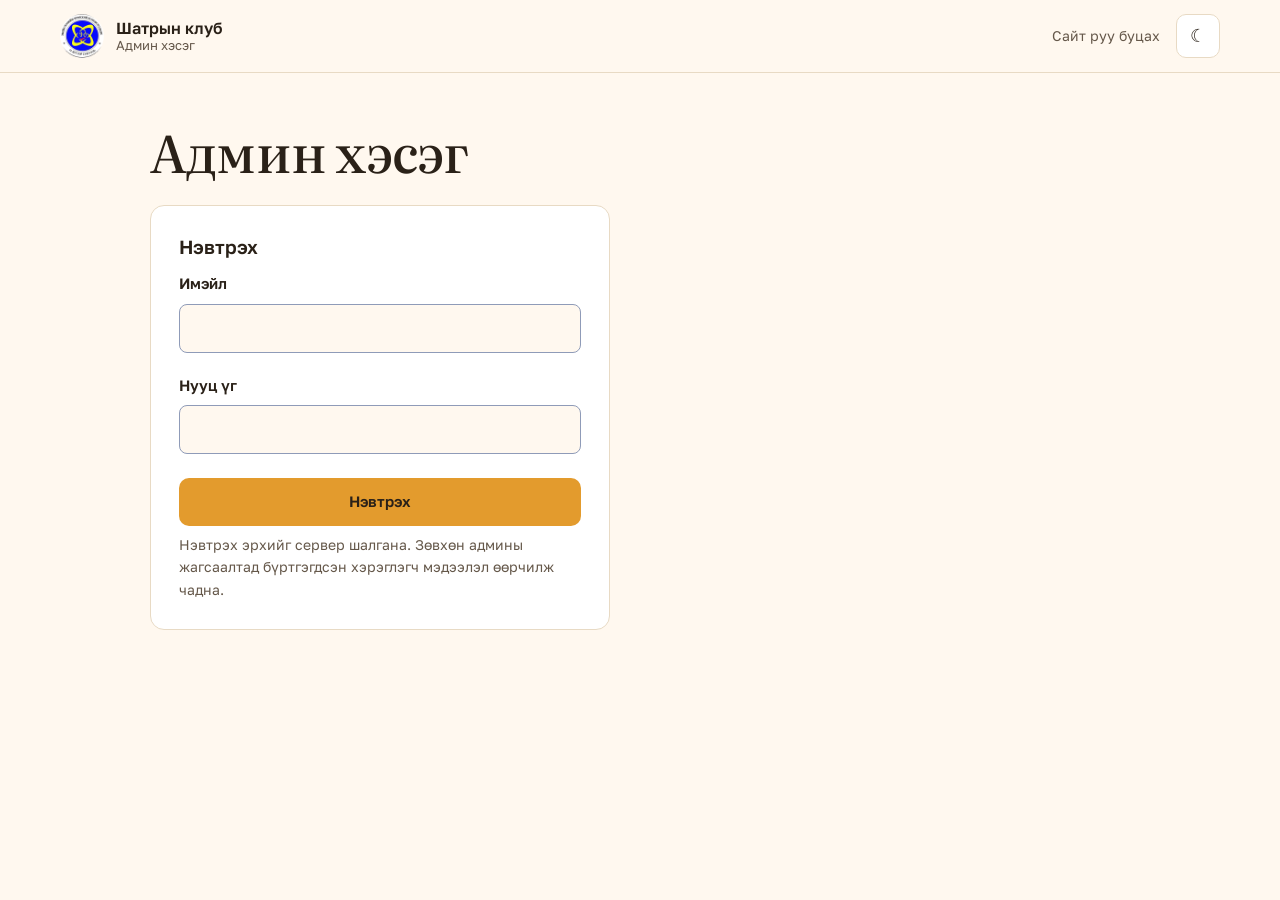
==== commit 088ca993: "Ирц: нэр дээр дарж шууд хадгална, хайлт, Хичээл дуусгах; Excel .xlsx; давхар бүртгэлийн хамгаалалт" ====
--- a/school14-chess-site-v2/admin.html
+++ b/school14-chess-site-v2/admin.html
@@ -29,6 +29,7 @@
     <script src="js/site-config.js" defer></script>
     <script src="js/backend-config.js" defer></script>
     <script src="js/backend.js" defer></script>
+    <script src="js/xlsx.js" defer></script>
     <script src="js/admin.js" defer></script>
   </head>
   <body class="admin-page">
@@ -197,7 +198,7 @@
             <input id="reg-search" type="search" placeholder="Нэр, утсаар хайх" aria-label="Нэр, утсаар хайх" />
             <label class="reg-check"><input id="reg-unpaid" type="checkbox" /> Зөвхөн төлөөгүй</label>
             <label class="reg-check"><input id="reg-left" type="checkbox" /> Гарсныг харуулах</label>
-            <button id="reg-export" class="admin-button" type="button">Excel-д татах</button>
+            <button id="reg-export" class="admin-button" type="button">Excel татах (бүх ээлж)</button>
           </div>
 
           <div class="reg-table-wrap">
@@ -224,6 +225,12 @@
 
         <!-- Ирц -->
         <section id="panel-attendance" role="tabpanel" aria-labelledby="tab-attendance" hidden>
+          <div class="att-mode" role="tablist" aria-label="Ирцийн харагдац">
+            <button id="att-mode-mark" type="button" role="tab" aria-selected="true">Ирц бүртгэх</button>
+            <button id="att-mode-journal" type="button" role="tab" aria-selected="false">Ирцийн журнал</button>
+          </div>
+
+          <div id="att-mark">
           <h2 class="att-step"><span>1</span> Өдрөө сонгоно</h2>
           <div class="att-days-row">
             <div id="att-days" class="att-days" role="tablist" aria-label="Хичээлийн өдөр"></div>
@@ -237,35 +244,54 @@
           <h2 class="att-step"><span>2</span> Ээлжээ сонгоно</h2>
           <div id="att-shift-tabs" class="shift-tabs" role="tablist" aria-label="Ээлж"></div>
 
-          <h2 class="att-step"><span>3</span> Ирээгүй хүүхдийг тэмдэглээд хадгална</h2>
+          <h2 class="att-step"><span>3</span> Ирсэн хүүхдийн нэр дээр дарна</h2>
           <p class="admin-hint att-howto">
-            Бүх хүүхэд анхнаасаа «Ирсэн» байна. Ирээгүй хүүхдийн мөрөнд «Тасалсан» эсвэл «Чөлөөтэй»
-            дарна. Аль нь ч бай 8 хичээлээс нэг хасагдана.
+            Нэр дээр дармагц <b>«Ирсэн»</b> болж шууд хадгалагдана. Андуурвал дахин дарна. Чөлөө авсан
+            хүүхдэд «Чөлөө» товчийг дарна. Өөр ээлжийн хүүхэд ирсэн бол нэрээр нь хайгаад дарна.
           </p>
-          <div id="att-counts" class="att-counts" aria-live="polite"></div>
-
-          <div class="reg-table-wrap">
-            <table class="reg-table att-table">
-              <thead>
-                <tr>
-                  <th scope="col">№</th>
-                  <th scope="col">Хүүхэд</th>
-                  <th scope="col">Ирц</th>
-                  <th scope="col">Үлдсэн хичээл</th>
-                </tr>
-              </thead>
-              <tbody id="att-rows"></tbody>
-            </table>
+
+          <div class="att-tools">
+            <input id="att-search" type="search" placeholder="Нэрээр хайх (бүх ээлжээс)" aria-label="Нэрээр хайх" autocomplete="off" />
+            <div id="att-counts" class="att-counts" aria-live="polite"></div>
+          </div>
+
+          <div id="att-grid" class="att-grid" aria-label="Хүүхдүүд"></div>
+          <div id="att-others" class="att-others" hidden>
+            <h3>Бусад ээлжийн хүүхэд</h3>
+            <p class="admin-hint">Дарвал энэ хичээлд ирсэн гэж бүртгэгдэнэ. Хүүхдийн ээлж өөрчлөгдөхгүй.</p>
+            <div id="att-others-grid" class="att-grid"></div>
           </div>
 
           <div class="att-savebar">
             <p id="att-state" class="att-state" role="status"></p>
-            <button id="att-all-present" class="admin-button" type="button">Бүгдийг «Ирсэн» болгох</button>
-            <button id="att-save" class="button gold" type="button">Ирц хадгалах</button>
+            <button id="att-finish" class="button gold" type="button">Хичээл дуусгах</button>
           </div>
           <p class="admin-hint">
-            <button id="att-delete" class="link-button" type="button" hidden>Энэ хичээлийн ирцийг устгах</button>
+            «Хичээл дуусгах» нь ирц бүртгэгдээгүй, төлбөр төлсөн хүүхдүүдийг «Тасалсан» болгоно (8 хичээлээс
+            хасагдана). Төлбөр төлөөгүй хүүхдийн ирцийг бүртгэхгүй. Бүртгэлгүй хүүхэд ирвэл эцэг эхээр нь
+            school14chess.com-оор бүртгүүлүүлнэ.
+            <button id="att-delete" class="link-button" type="button" hidden>Энэ хичээлийн ирцийг бүхэлд нь устгах</button>
           </p>
+          </div>
+
+          <div id="att-journal" hidden>
+            <p class="admin-hint">
+              Ээлж бүрийн бүх хичээлийн ирц. Өдрийн гарчиг дээр дарж тухайн өдрийн ирцийг засна.
+            </p>
+            <div id="att-journal-shifts" class="shift-tabs" role="tablist" aria-label="Ээлж"></div>
+            <div class="att-legend">
+              <span><i class="mark is-present">✓</i> Ирсэн</span>
+              <span><i class="mark is-absent">✗</i> Тасалсан</span>
+              <span><i class="mark is-excused">Ч</i> Чөлөөтэй</span>
+              <span><i class="mark is-none">·</i> Тухайн үед бүртгэлгүй</span>
+            </div>
+            <div class="reg-table-wrap journal-wrap">
+              <table class="reg-table journal-table">
+                <thead id="att-journal-head"></thead>
+                <tbody id="att-journal-rows"></tbody>
+              </table>
+            </div>
+          </div>
         </section>
       </div>
     </main>
--- a/school14-chess-site-v2/css/admin.css
+++ b/school14-chess-site-v2/css/admin.css
@@ -1204,3 +1204,516 @@
   text-decoration: underline;
   cursor: pointer;
 }
+
+/* Ирц: харагдац солих, 8 хичээлийн цэг, журнал, утасны карт --------------- */
+
+.att-mode {
+  display: inline-flex;
+  margin-bottom: 8px;
+  padding: 4px;
+  border-radius: 12px;
+  background: var(--paper);
+}
+
+.att-mode button {
+  min-height: 44px;
+  padding: 8px 20px;
+  border: 0;
+  border-radius: 9px;
+  background: transparent;
+  color: var(--muted);
+  font-size: 16px;
+  font-weight: 700;
+  cursor: pointer;
+}
+
+.att-mode button[aria-selected='true'] {
+  background: var(--surface);
+  color: var(--ink);
+  box-shadow: 0 1px 4px rgba(42, 33, 24, 0.12);
+}
+
+.att-mode button:focus-visible {
+  outline: 3px solid var(--accent);
+  outline-offset: 2px;
+}
+
+.att-name strong {
+  display: block;
+  font-size: 16px;
+}
+
+.att-progress {
+  display: flex;
+  flex-wrap: wrap;
+  align-items: center;
+  gap: 6px 10px;
+  margin-top: 6px;
+}
+
+.lesson-dots {
+  display: inline-flex;
+  align-items: center;
+  gap: 4px;
+}
+
+.lesson-dots .dot,
+.dot-inline {
+  display: inline-block;
+  width: 12px;
+  height: 12px;
+  border: 1.5px solid #b9a888;
+  border-radius: 50%;
+  background: transparent;
+  vertical-align: -1px;
+}
+
+.lesson-dots .dot.is-present,
+.dot-inline.is-present {
+  border-color: #2f7a2a;
+  background: #2f7a2a;
+}
+
+.lesson-dots .dot.is-absent,
+.dot-inline.is-absent {
+  border-color: #b5462b;
+  background: #b5462b;
+}
+
+.lesson-dots .dot.is-excused,
+.dot-inline.is-excused {
+  border-color: #d39a2f;
+  background: #d39a2f;
+}
+
+.dot-owed {
+  color: #b5462b;
+  font-size: 13px;
+}
+
+/* Журнал */
+
+.att-legend {
+  display: flex;
+  flex-wrap: wrap;
+  gap: 8px 18px;
+  margin: 4px 0 12px;
+  color: var(--muted);
+  font-size: 14px;
+}
+
+.mark {
+  display: inline-grid;
+  place-items: center;
+  width: 28px;
+  height: 28px;
+  border-radius: 7px;
+  font-size: 15px;
+  font-style: normal;
+  font-weight: 700;
+}
+
+.mark.is-present {
+  background: #dcefd8;
+  color: #1f5a1a;
+}
+
+.mark.is-absent {
+  background: #f8d9cf;
+  color: #8a2c14;
+}
+
+.mark.is-excused {
+  background: #fbe9c4;
+  color: #6b4700;
+}
+
+.mark.is-none {
+  color: #b9a888;
+}
+
+.journal-wrap {
+  max-height: 70vh;
+}
+
+.journal-table {
+  min-width: 0;
+  width: auto;
+}
+
+.journal-table th,
+.journal-table td {
+  padding: 6px 8px;
+  text-align: center;
+  white-space: nowrap;
+}
+
+.journal-table .journal-name {
+  position: sticky;
+  left: 0;
+  z-index: 2;
+  min-width: 190px;
+  background: var(--surface);
+  text-align: left;
+}
+
+.journal-table thead .journal-name {
+  z-index: 3;
+  background: var(--paper);
+}
+
+.journal-date-btn {
+  display: grid;
+  gap: 0;
+  min-width: 44px;
+  padding: 4px 6px;
+  border: 1px solid transparent;
+  border-radius: 8px;
+  background: transparent;
+  color: var(--ink);
+  font: inherit;
+  font-weight: 700;
+  cursor: pointer;
+}
+
+.journal-date-btn small {
+  color: var(--muted);
+  font-size: 12px;
+  font-weight: 500;
+}
+
+.journal-date-btn:hover {
+  border-color: var(--blue);
+}
+
+.journal-date-btn:focus-visible {
+  outline: 3px solid var(--accent);
+}
+
+.journal-sum {
+  font-weight: 700;
+  font-variant-numeric: tabular-nums;
+}
+
+/* Утас: ирц бүртгэх хүснэгт картууд болно */
+
+@media (max-width: 720px) {
+  .att-mode {
+    display: flex;
+  }
+
+  .att-mode button {
+    flex: 1;
+  }
+
+  .att-days {
+    flex-wrap: nowrap;
+    overflow-x: auto;
+    padding-bottom: 4px;
+  }
+
+  .att-day-chip {
+    flex: 0 0 auto;
+  }
+
+  #att-mark .reg-table-wrap {
+    overflow: visible;
+    border: 0;
+    background: transparent;
+  }
+
+  .att-table {
+    min-width: 0;
+  }
+
+  .att-table thead {
+    display: none;
+  }
+
+  .att-table,
+  .att-table tbody {
+    display: block;
+  }
+
+  .att-table tbody tr {
+    display: grid;
+    grid-template-columns: 28px 1fr;
+    gap: 8px 6px;
+    margin-bottom: 10px;
+    padding: 12px;
+    border: 1px solid var(--line);
+    border-radius: 14px;
+    background: var(--surface);
+  }
+
+  .att-table tbody tr:nth-child(even) {
+    background: var(--surface);
+  }
+
+  .att-table tbody td {
+    padding: 0;
+    border: 0;
+  }
+
+  .att-table .reg-num {
+    width: auto;
+    padding-top: 2px;
+  }
+
+  .att-table .att-choice {
+    grid-column: 1 / -1;
+  }
+
+  .att-segment {
+    display: grid;
+    grid-template-columns: repeat(3, 1fr);
+    width: 100%;
+  }
+
+  .att-option {
+    min-width: 0;
+    min-height: 50px;
+    font-size: 16px;
+  }
+
+  .att-savebar {
+    margin-inline: -4px;
+    border-radius: 14px 14px 0 0;
+  }
+
+  .att-savebar {
+    gap: 8px;
+    padding: 10px 12px;
+  }
+
+  .att-savebar .att-state {
+    flex: 1 1 100%;
+    font-size: 14px;
+  }
+
+  .att-savebar .button.gold {
+    flex: 1 1 auto;
+  }
+
+  .att-savebar .admin-button {
+    flex: 0 1 auto;
+    font-size: 13px;
+  }
+
+  /* Ирц хэсэгт ээлжийн товчнууд нэг мөрөнд багтана */
+  #panel-attendance .shift-tabs {
+    grid-template-columns: repeat(3, minmax(0, 1fr));
+    gap: 6px;
+  }
+
+  #panel-attendance .shift-tab {
+    padding: 10px 8px;
+    border-radius: 12px;
+  }
+
+  #panel-attendance .shift-tab strong {
+    font-size: 16px;
+  }
+
+  #panel-attendance .shift-tab span {
+    font-size: 12px;
+  }
+}
+
+/* Ирц: нэр дээр дарж бүртгэх карт ---------------------------------------- */
+
+.att-tools {
+  display: flex;
+  flex-wrap: wrap;
+  align-items: center;
+  gap: 10px 16px;
+  margin-bottom: 12px;
+}
+
+.att-tools input[type='search'] {
+  flex: 1 1 260px;
+  min-height: 48px;
+  padding: 8px 14px;
+  border: 1px solid #8f9bb8;
+  border-radius: 12px;
+  background: var(--body);
+  font-size: 17px;
+}
+
+.att-tools .att-counts {
+  margin: 0;
+}
+
+.att-grid {
+  display: grid;
+  grid-template-columns: repeat(auto-fill, minmax(250px, 1fr));
+  gap: 10px;
+}
+
+.att-tile {
+  display: flex;
+  align-items: stretch;
+  overflow: hidden;
+  border: 2px solid var(--line);
+  border-radius: 14px;
+  background: var(--surface);
+  transition: border-color 0.15s, background-color 0.15s;
+}
+
+.att-tile[data-status='Ирсэн'] {
+  border-color: #2f7a2a;
+  background: #e5f3e1;
+}
+
+.att-tile[data-status='Тасалсан'] {
+  border-color: #c97b66;
+  background: #fbebe6;
+}
+
+.att-tile[data-status='Чөлөөтэй'] {
+  border-color: #d39a2f;
+  background: #fdf3df;
+}
+
+.att-tile.is-saving {
+  opacity: 0.6;
+}
+
+.att-tile-main {
+  display: flex;
+  flex: 1;
+  align-items: center;
+  gap: 12px;
+  min-height: 68px;
+  padding: 10px 12px;
+  border: 0;
+  background: transparent;
+  color: var(--ink);
+  text-align: left;
+  cursor: pointer;
+}
+
+.att-tile-main:focus-visible,
+.att-leave:focus-visible {
+  outline: 3px solid var(--accent);
+  outline-offset: -3px;
+}
+
+.att-check {
+  display: grid;
+  flex: 0 0 auto;
+  place-items: center;
+  width: 34px;
+  height: 34px;
+  border: 2px solid #b9a888;
+  border-radius: 50%;
+  font-size: 18px;
+  font-weight: 800;
+}
+
+.att-tile[data-status='Ирсэн'] .att-check {
+  border-color: #2f7a2a;
+  background: #2f7a2a;
+  color: #fff;
+}
+
+.att-tile[data-status='Тасалсан'] .att-check {
+  border-color: #b5462b;
+  background: #b5462b;
+  color: #fff;
+}
+
+.att-tile[data-status='Чөлөөтэй'] .att-check {
+  border-color: #d39a2f;
+  background: #d39a2f;
+  color: #2a2118;
+}
+
+.att-tile-text {
+  display: grid;
+  gap: 4px;
+  min-width: 0;
+}
+
+.att-tile-text strong {
+  font-size: 16px;
+  line-height: 1.25;
+}
+
+.att-tile-meta {
+  display: flex;
+  flex-wrap: wrap;
+  align-items: center;
+  gap: 4px 8px;
+}
+
+.att-tile-meta .pay-pill {
+  font-size: 12px;
+}
+
+.att-other-shift {
+  color: #a0520c;
+  font-size: 12px;
+  font-weight: 600;
+}
+
+.att-leave {
+  flex: 0 0 auto;
+  min-width: 64px;
+  padding: 0 10px;
+  border: 0;
+  border-left: 1px solid var(--line);
+  background: transparent;
+  color: var(--muted);
+  font-size: 13px;
+  font-weight: 700;
+  cursor: pointer;
+}
+
+.att-leave[aria-pressed='true'] {
+  background: #d39a2f;
+  color: #2a2118;
+}
+
+.att-others {
+  margin-top: 18px;
+  padding: 14px;
+  border: 1px dashed #c9b89c;
+  border-radius: 14px;
+}
+
+.att-others h3 {
+  margin: 0;
+  font-size: 17px;
+}
+
+.att-others .admin-hint {
+  margin: 4px 0 10px;
+}
+
+#att-finish {
+  min-height: 50px;
+  padding-inline: 24px;
+  border: 0;
+  font-size: 16px;
+}
+
+@media (max-width: 720px) {
+  .att-grid {
+    grid-template-columns: 1fr;
+    gap: 8px;
+  }
+
+  .att-tile-main {
+    min-height: 64px;
+  }
+
+  .att-savebar #att-finish {
+    flex: 1 1 100%;
+  }
+}
+
+.att-howto {
+  margin: 0 0 14px;
+  line-height: 1.5;
+}
